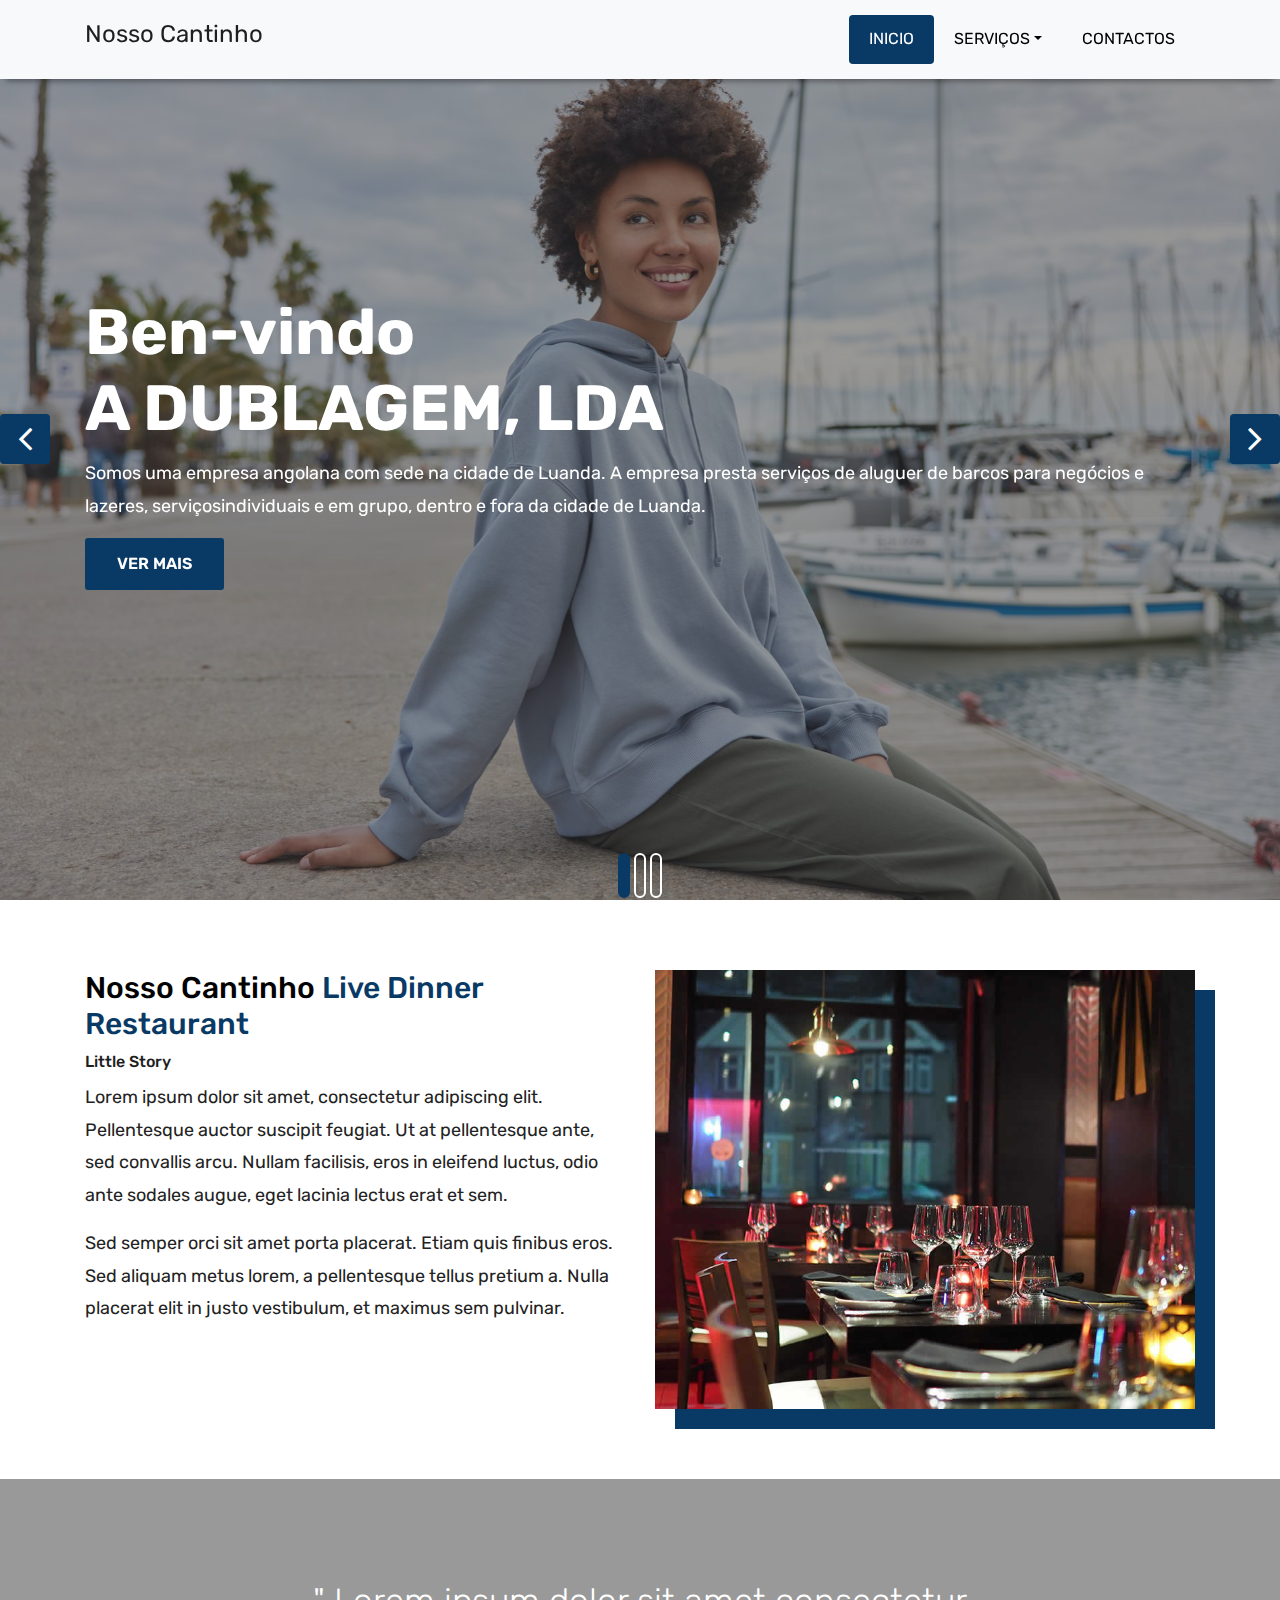
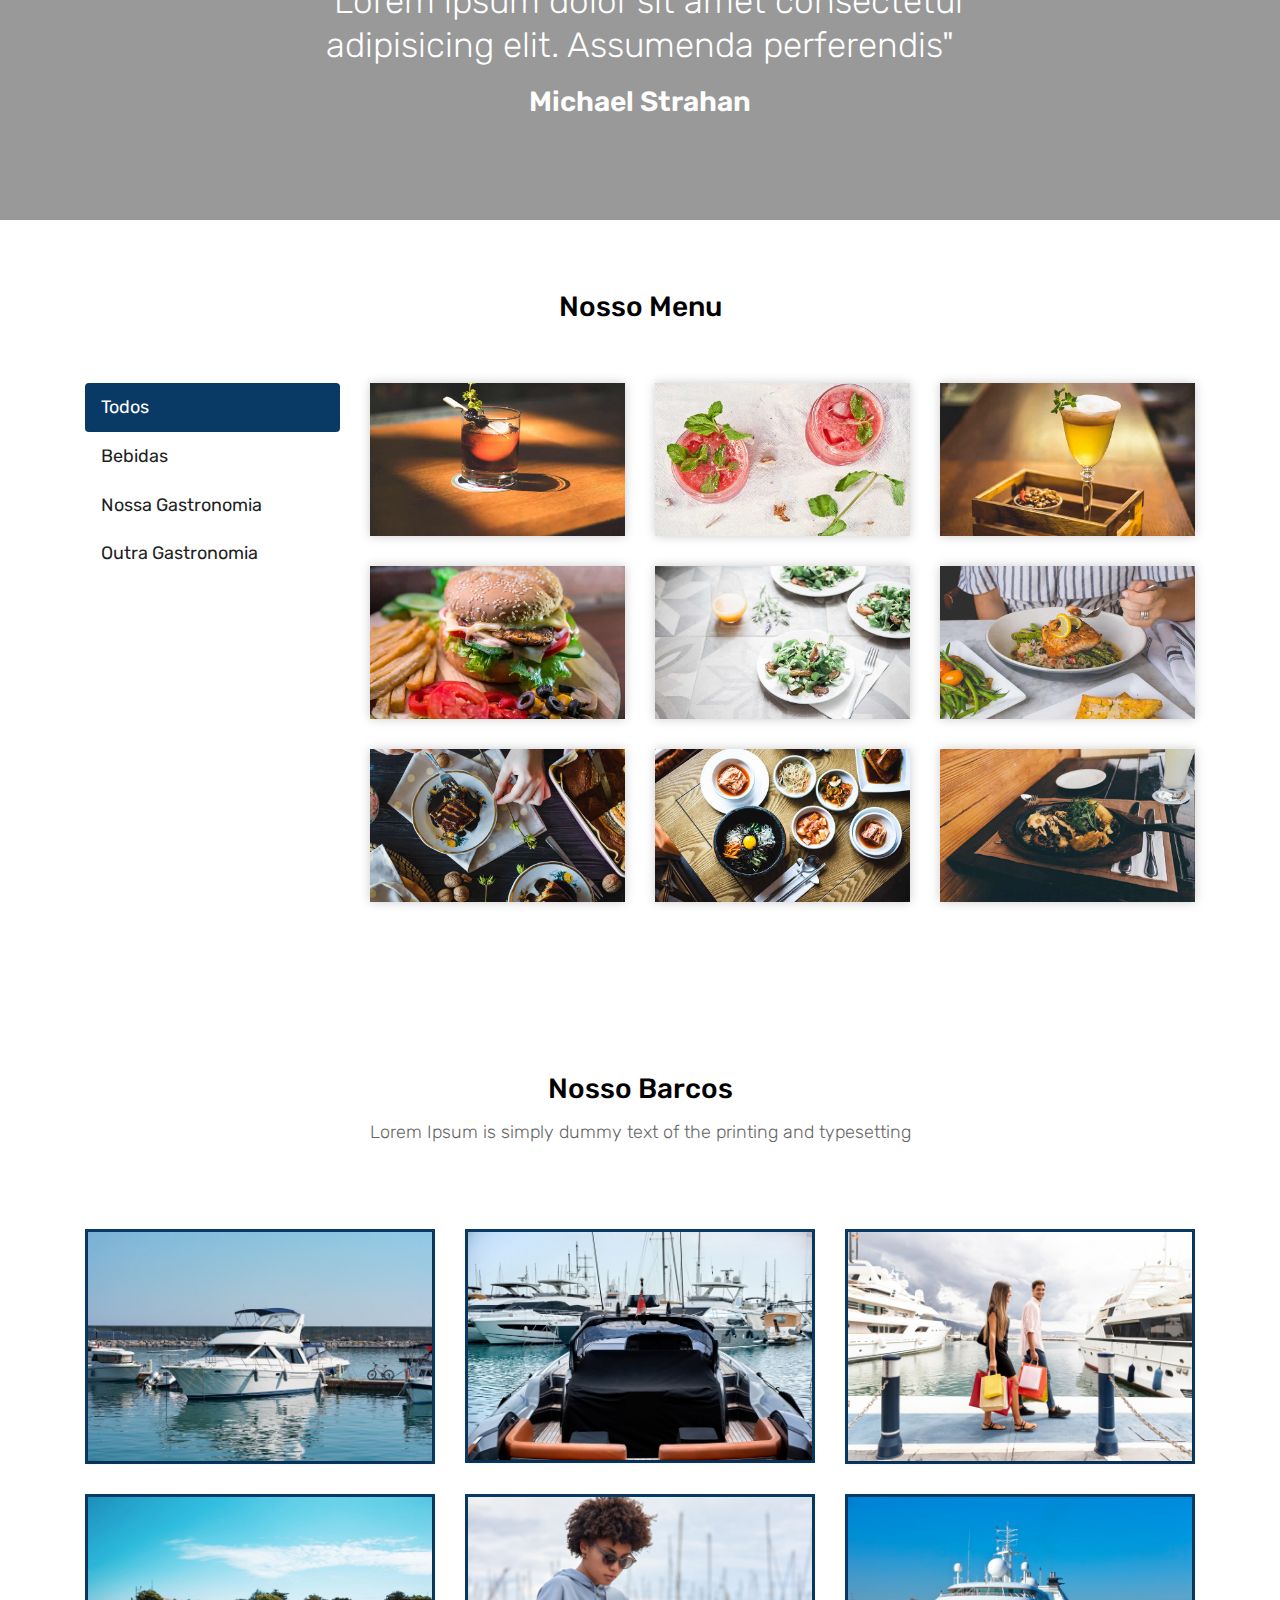
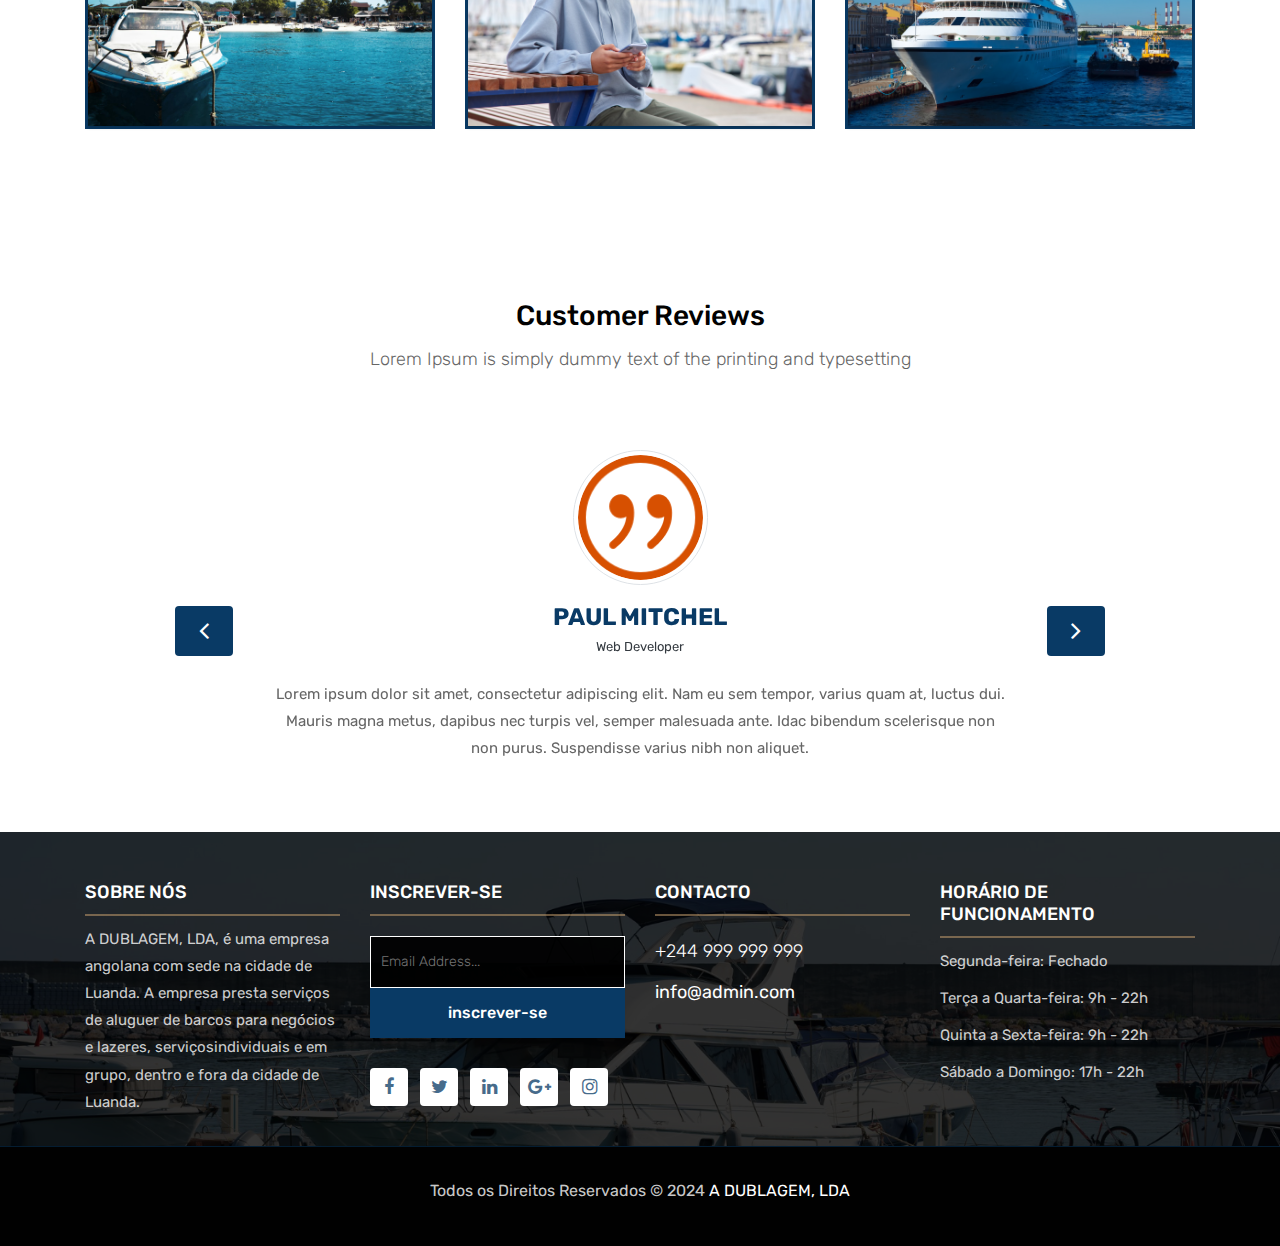
==== index.html @ 86f1f606 "commit-1" ====
<!DOCTYPE html>
<html lang="en"><!-- Basic -->
<head>
	<meta charset="utf-8">
    <meta http-equiv="X-UA-Compatible" content="IE=edge">   
   
    <!-- Mobile Metas -->
    <meta name="viewport" content="width=device-width, initial-scale=1">
 
     <!-- Site Metas -->
    <title>Nosso Cantinho</title>  
    <meta name="keywords" content="">
    <meta name="description" content="">
    <meta name="author" content="">

    <!-- Site Icons -->
    <link rel="shortcut icon" href="images/favicon.ico" type="image/x-icon">
    <link rel="apple-touch-icon" href="images/apple-touch-icon.png">

    <!-- Bootstrap CSS -->
    <link rel="stylesheet" href="css/bootstrap.min.css">    
	<!-- Site CSS -->
    <link rel="stylesheet" href="css/style.css">    
    <!-- Responsive CSS -->
    <link rel="stylesheet" href="css/responsive.css">
    <!-- Custom CSS -->
    <link rel="stylesheet" href="css/custom.css">

    <!--[if lt IE 9]>
      <script src="https://oss.maxcdn.com/libs/html5shiv/3.7.0/html5shiv.js"></script>
      <script src="https://oss.maxcdn.com/libs/respond.js/1.4.2/respond.min.js"></script>
    <![endif]-->

</head>

<body>
	<!-- Start header -->
	<header class="top-navbar">
		<nav class="navbar navbar-expand-lg navbar-light bg-light">
			<div class="container">
				<a class="navbar-brand" href="index.html">
					<h1>Nosso Cantinho</h1>
				</a>
				<button class="navbar-toggler" type="button" data-toggle="collapse" data-target="#navbars-rs-food" aria-controls="navbars-rs-food" aria-expanded="false" aria-label="Toggle navigation">
				  <span class="navbar-toggler-icon"></span>
				</button>
				<div class="collapse navbar-collapse" id="navbars-rs-food">
					<ul class="navbar-nav ml-auto">
						<li class="nav-item active"><a class="nav-link" href="index.html">Inicio</a></li>
						
						<li class="nav-item dropdown">
							<a class="nav-link dropdown-toggle" href="#" id="dropdown-a" data-toggle="dropdown">Serviços</a>
							<div class="dropdown-menu" aria-labelledby="dropdown-a">
								<a class="dropdown-item" href="menu.html">Restaurante</a>
								<a class="dropdown-item" href="gallery.html">Aluguel de Barcos</a>
							</div>
						</li>
						<li class="nav-item"><a class="nav-link" href="contact.html">Contactos</a></li>
						
						
				
					</ul>
				</div>
			</div>
		</nav>
	</header>
	<!-- End header -->
	
	<!-- Start slides -->
	<div id="slides" class="cover-slides">
		<ul class="slides-container">
			<li class="text-left">
				<img src="images/marinha.jpg" alt="">
				<div class="container">
					<div class="row">
						<div class="col-md-12">
							<h1 class="m-b-20"><strong>Ben-vindo <br> A DUBLAGEM, LDA</strong></h1>
							<p class="m-b-40">Somos uma empresa angolana com sede na cidade
								de Luanda. A empresa presta serviços de aluguer de barcos para
								negócios e lazeres, serviçosindividuais e em grupo, dentro e fora
								da cidade de Luanda.</p>
							<p><a class="btn btn-lg btn-circle btn-outline-new-white" href="#">ver mais</a></p>
						</div>
					</div>
				</div>
			</li>
			<li class="text-left">
				<img src="images/restaurante.jpg" alt="">
				<div class="container">
					<div class="row">
						<div class="col-md-12">
							<h1 class="m-b-20"><strong>Ben-Vindo <br> ao Nosso Cantinho</strong></h1>
							<p class="m-b-40">Lorem, ipsum dolor sit amet consectetur adipisicing elit. Dolore error velit cum voluptate temporibus fuga vel, voluptatibus in sunt, deleniti quidem omnis inventore esse id voluptates. Natus, dolorum qui! Assumenda?.</p>
							<p><a class="btn btn-lg btn-circle btn-outline-new-white" href="#">Reservation</a></p>
						</div>
					</div>
				</div>
			</li>
			<li class="text-left">
				<img src="images/amingos.jpg" alt="">
				<div class="container">
					<div class="row">
						<div class="col-md-12">
							<h1 class="m-b-20"><strong>Welcome To <br> Yamifood Restaurant</strong></h1>
							<p class="m-b-40">See how your users experience your website in realtime or view  <br> 
							trends to see any changes in performance over time.</p>
							<p><a class="btn btn-lg btn-circle btn-outline-new-white" href="#">Reservation</a></p>
						</div>
					</div>
				</div>
			</li>
		</ul>
		<div class="slides-navigation">
			<a href="#" class="next"><i class="fa fa-angle-right" aria-hidden="true"></i></a>
			<a href="#" class="prev"><i class="fa fa-angle-left" aria-hidden="true"></i></a>
		</div>
	</div>
	<!-- End slides -->
	
	<!-- Start About -->
	<div class="about-section-box">
		<div class="container">
			<div class="row">
				<div class="col-lg-6 col-md-6 col-sm-12 text-center">
					<div class="inner-column">
						<h1>Nosso Cantinho <span>Live Dinner Restaurant</span></h1>
						<h4>Little Story</h4>
						<p>Lorem ipsum dolor sit amet, consectetur adipiscing elit. Pellentesque auctor suscipit feugiat. Ut at pellentesque ante, sed convallis arcu. Nullam facilisis, eros in eleifend luctus, odio ante sodales augue, eget lacinia lectus erat et sem. </p>
						<p>Sed semper orci sit amet porta placerat. Etiam quis finibus eros. Sed aliquam metus lorem, a pellentesque tellus pretium a. Nulla placerat elit in justo vestibulum, et maximus sem pulvinar.</p>
				
					</div>
				</div>
				<div class="col-lg-6 col-md-6 col-sm-12">
					<img src="images/about-img.jpg" alt="" class="img-fluid">
				</div>
			</div>
		</div>
	</div>
	<!-- End About -->
	
	<!-- Start QT -->
	<div class="qt-box qt-background">
		<div class="container">
			<div class="row">
				<div class="col-md-8 ml-auto mr-auto text-center">
					<p class="lead ">
						" Lorem ipsum dolor sit amet consectetur adipisicing elit. Assumenda perferendis"
					</p>
					<span class="lead">Michael Strahan</span>
				</div>
			</div>
		</div>
	</div>
	<!-- End QT -->
	
	<!-- Start Menu -->
	<div class="menu-box">
		<div class="container">
			<div class="row">
				<div class="col-lg-12">
					<div class="heading-title text-center">
						<h2>Nosso Menu</h2>
						<p></p>
					</div>
				</div>
			</div>
			
			<div class="row inner-menu-box">
				<div class="col-3">
					<div class="nav flex-column nav-pills" id="v-pills-tab" role="tablist" aria-orientation="vertical">
						<a class="nav-link active" id="v-pills-home-tab" data-toggle="pill" href="#v-pills-home" role="tab" aria-controls="v-pills-home" aria-selected="true">Todos</a>
						<a class="nav-link" id="v-pills-profile-tab" data-toggle="pill" href="#v-pills-profile" role="tab" aria-controls="v-pills-profile" aria-selected="false">Bebidas</a>
						<a class="nav-link" id="v-pills-messages-tab" data-toggle="pill" href="#v-pills-messages" role="tab" aria-controls="v-pills-messages" aria-selected="false">Nossa Gastronomia</a>
						<a class="nav-link" id="v-pills-settings-tab" data-toggle="pill" href="#v-pills-settings" role="tab" aria-controls="v-pills-settings" aria-selected="false">Outra Gastronomia</a>
					</div>
				</div>
				
				<div class="col-9">
					<div class="tab-content" id="v-pills-tabContent">
						<div class="tab-pane fade show active" id="v-pills-home" role="tabpanel" aria-labelledby="v-pills-home-tab">
							<div class="row">
								<div class="col-lg-4 col-md-6 special-grid drinks">
									<div class="gallery-single fix">
										<img src="images/img-01.jpg" class="img-fluid" alt="Image">
										<div class="why-text">
											<h4>Bebidas</h4>
											<p>Lorem ipsum dolor sit amet consectetur.</p>
											<h5>1000 KZ</h5>
										</div>
									</div>
								</div>
								
								<div class="col-lg-4 col-md-6 special-grid drinks">
									<div class="gallery-single fix">
										<img src="images/img-02.jpg" class="img-fluid" alt="Image">
										<div class="why-text">
											<h4>Bebidas</h4>
											<p>Sed id magna vitae eros sagittis euismod.</p>
											<h5>1000 Kz</h5>
										</div>
									</div>
								</div>
								
								<div class="col-lg-4 col-md-6 special-grid drinks">
									<div class="gallery-single fix">
										<img src="images/img-03.jpg" class="img-fluid" alt="Image">
										<div class="why-text">
											<h4>Bebidas</h4>
											<p>Sed id magna vitae eros sagittis euismod.</p>
											<h5>1000 Kz</h5>
										</div>
									</div>
								</div>
								
								<div class="col-lg-4 col-md-6 special-grid lunch">
									<div class="gallery-single fix">
										<img src="images/img-04.jpg" class="img-fluid" alt="Image">
										<div class="why-text">
											<h4>Comidas</h4>
											<p>Sed id magna vitae eros sagittis euismod.</p>
											<h5> 3000 Kz</h5>
										</div>
									</div>
								</div>
								
								<div class="col-lg-4 col-md-6 special-grid lunch">
									<div class="gallery-single fix">
										<img src="images/img-05.jpg" class="img-fluid" alt="Image">
										<div class="why-text">
											<h4>Comidas</h4>
											<p>Sed id magna vitae eros sagittis euismod.</p>
											<h5>4000 Kz</h5>
										</div>
									</div>
								</div>
								
								<div class="col-lg-4 col-md-6 special-grid lunch">
									<div class="gallery-single fix">
										<img src="images/img-06.jpg" class="img-fluid" alt="Image">
										<div class="why-text">
											<h4>Comidas</h4>
											<p>Sed id magna vitae eros sagittis euismod.</p>
											<h5>4500 Kz</h5>
										</div>
									</div>
								</div>
								
								<div class="col-lg-4 col-md-6 special-grid dinner">
									<div class="gallery-single fix">
										<img src="images/img-07.jpg" class="img-fluid" alt="Image">
										<div class="why-text">
											<h4>Special Dinner 1</h4>
											<p>Sed id magna vitae eros sagittis euismod.</p>
											<h5> $25.79</h5>
										</div>
									</div>
								</div>
								
								<div class="col-lg-4 col-md-6 special-grid dinner">
									<div class="gallery-single fix">
										<img src="images/img-08.jpg" class="img-fluid" alt="Image">
										<div class="why-text">
											<h4>Comida Especial</h4>
											<p>Sed id magna vitae eros sagittis euismod.</p>
											<h5>4000kz</h5>
										</div>
									</div>
								</div>
								
								<div class="col-lg-4 col-md-6 special-grid dinner">
									<div class="gallery-single fix">
										<img src="images/img-09.jpg" class="img-fluid" alt="Image">
										<div class="why-text">
											<h4>Comida Especial</h4>
											<p>Sed id magna vitae eros sagittis euismod.</p>
											<h5>4000kz</h5>
										</div>
									</div>
								</div>
							</div>
							
						</div>
						<div class="tab-pane fade" id="v-pills-profile" role="tabpanel" aria-labelledby="v-pills-profile-tab">
							<div class="row">
								<div class="col-lg-4 col-md-6 special-grid drinks">
									<div class="gallery-single fix">
										<img src="images/img-01.jpg" class="img-fluid" alt="Image">
										<div class="why-text">
											<h4>Comida Especial</h4>
											<p>Sed id magna vitae eros sagittis euismod.</p>
											<h5>4000kz</h5>
										</div>
									</div>
								</div>
								
								<div class="col-lg-4 col-md-6 special-grid drinks">
									<div class="gallery-single fix">
										<img src="images/img-02.jpg" class="img-fluid" alt="Image">
										<div class="why-text">
											<h4>Comida Especial</h4>
											<p>Sed id magna vitae eros sagittis euismod.</p>
											<h5>4000kz</h5>
										</div>
									</div>
								</div>
								
								<div class="col-lg-4 col-md-6 special-grid drinks">
									<div class="gallery-single fix">
										<img src="images/img-03.jpg" class="img-fluid" alt="Image">
										<div class="why-text">
											<h4>Comida Especial</h4>
											<p>Sed id magna vitae eros sagittis euismod.</p>
											<h5>4000kz</h5>
										</div>
									</div>
								</div>
							</div>
							
						</div>
						<div class="tab-pane fade" id="v-pills-messages" role="tabpanel" aria-labelledby="v-pills-messages-tab">
							<div class="row">
								<div class="col-lg-4 col-md-6 special-grid lunch">
									<div class="gallery-single fix">
										<img src="images/img-04.jpg" class="img-fluid" alt="Image">
										<div class="why-text">
											<h4>Special Lunch 1</h4>
											<p>Sed id magna vitae eros sagittis euismod.</p>
											<h5> $15.79</h5>
										</div>
									</div>
								</div>
								
								<div class="col-lg-4 col-md-6 special-grid lunch">
									<div class="gallery-single fix">
										<img src="images/img-05.jpg" class="img-fluid" alt="Image">
										<div class="why-text">
											<h4>Special Lunch 2</h4>
											<p>Sed id magna vitae eros sagittis euismod.</p>
											<h5> $18.79</h5>
										</div>
									</div>
								</div>
								
								<div class="col-lg-4 col-md-6 special-grid lunch">
									<div class="gallery-single fix">
										<img src="images/img-06.jpg" class="img-fluid" alt="Image">
										<div class="why-text">
											<h4>Special Lunch 3</h4>
											<p>Sed id magna vitae eros sagittis euismod.</p>
											<h5> $20.79</h5>
										</div>
									</div>
								</div>
							</div>
						</div>
						<div class="tab-pane fade" id="v-pills-settings" role="tabpanel" aria-labelledby="v-pills-settings-tab">
							<div class="row">
								<div class="col-lg-4 col-md-6 special-grid dinner">
									<div class="gallery-single fix">
										<img src="images/img-07.jpg" class="img-fluid" alt="Image">
										<div class="why-text">
											<h4>Special Dinner 1</h4>
											<p>Sed id magna vitae eros sagittis euismod.</p>
											<h5> $25.79</h5>
										</div>
									</div>
								</div>
								
								<div class="col-lg-4 col-md-6 special-grid dinner">
									<div class="gallery-single fix">
										<img src="images/img-08.jpg" class="img-fluid" alt="Image">
										<div class="why-text">
											<h4>Special Dinner 2</h4>
											<p>Sed id magna vitae eros sagittis euismod.</p>
											<h5> $22.79</h5>
										</div>
									</div>
								</div>
								
								<div class="col-lg-4 col-md-6 special-grid dinner">
									<div class="gallery-single fix">
										<img src="images/img-09.jpg" class="img-fluid" alt="Image">
										<div class="why-text">
											<h4>Special Dinner 3</h4>
											<p>Sed id magna vitae eros sagittis euismod.</p>
											<h5> $24.79</h5>
										</div>
									</div>
								</div>
							</div>
						</div>
					</div>
				</div>
			</div>
			
		</div>
	</div>
	<!-- End Menu -->
	
	<!-- Start Gallery -->
	<div class="gallery-box">
		<div class="container">
			<div class="row">
				<div class="col-lg-12">
					<div class="heading-title text-center">
						<h2>Nosso Barcos</h2>
						<p>Lorem Ipsum is simply dummy text of the printing and typesetting</p>
					</div>
				</div>
			</div>
			<div class="tz-gallery">
				<div class="row">
					<div class="col-sm-12 col-md-4 col-lg-4">
						<a class="lightbox" href="images/img_barco_1.jpg">
							<img class="img-fluid" src="images/img_barco_1.jpg" alt="Gallery Images">
						</a>
					</div>
					<div class="col-sm-6 col-md-4 col-lg-4">
						<a class="lightbox" href="images/img_barcos.jpg">
							<img class="img-fluid" src="images/img_barcos.jpg" alt="Gallery Images">
						</a>
					</div>
					<div class="col-sm-6 col-md-4 col-lg-4">
						<a class="lightbox" href="images/img_barco_4.jpg">
							<img class="img-fluid" src="images/img_barco_4.jpg" alt="Gallery Images">
						</a>
					</div>
					<div class="col-sm-12 col-md-4 col-lg-4">
						<a class="lightbox" href="images/img_barco_3.jpg">
							<img class="img-fluid" src="images/img_barco_3.jpg" alt="Gallery Images">
						</a>
					</div>
					<div class="col-sm-6 col-md-4 col-lg-4">
						<a class="lightbox" href="images/img_barco_5.jpg">
							<img class="img-fluid" src="images/img_barco_5.jpg" alt="Gallery Images">
						</a>
					</div> 
					<div class="col-sm-6 col-md-4 col-lg-4">
						<a class="lightbox" href="images/img_barco_6.jpg">
							<img class="img-fluid" src="images/img_barco_6.jpg" alt="Gallery Images">
						</a>
					</div>
				</div>
			</div>
		</div>
	</div>
	<!-- End Gallery -->
	
	<!-- Start Customer Reviews -->
	<div class="customer-reviews-box">
		<div class="container">
			<div class="row">
				<div class="col-lg-12">
					<div class="heading-title text-center">
						<h2>Customer Reviews</h2>
						<p>Lorem Ipsum is simply dummy text of the printing and typesetting</p>
					</div>
				</div>
			</div>
			<div class="row">
				<div class="col-md-8 mr-auto ml-auto text-center">
					<div id="reviews" class="carousel slide" data-ride="carousel">
						<div class="carousel-inner mt-4">
							<div class="carousel-item text-center active">
								<div class="img-box p-1 border rounded-circle m-auto">
									<img class="d-block w-100 rounded-circle" src="images/quotations-button.png" alt="">
								</div>
								<h5 class="mt-4 mb-0"><strong class="text-warning text-uppercase">Paul Mitchel</strong></h5>
								<h6 class="text-dark m-0">Web Developer</h6>
								<p class="m-0 pt-3">Lorem ipsum dolor sit amet, consectetur adipiscing elit. Nam eu sem tempor, varius quam at, luctus dui. Mauris magna metus, dapibus nec turpis vel, semper malesuada ante. Idac bibendum scelerisque non non purus. Suspendisse varius nibh non aliquet.</p>
							</div>
							<div class="carousel-item text-center">
								<div class="img-box p-1 border rounded-circle m-auto">
									<img class="d-block w-100 rounded-circle" src="images/quotations-button.png" alt="">
								</div>
								<h5 class="mt-4 mb-0"><strong class="text-warning text-uppercase">Steve Fonsi</strong></h5>
								<h6 class="text-dark m-0">Web Designer</h6>
								<p class="m-0 pt-3">Lorem ipsum dolor sit amet, consectetur adipiscing elit. Nam eu sem tempor, varius quam at, luctus dui. Mauris magna metus, dapibus nec turpis vel, semper malesuada ante. Idac bibendum scelerisque non non purus. Suspendisse varius nibh non aliquet.</p>
							</div>
							<div class="carousel-item text-center">
								<div class="img-box p-1 border rounded-circle m-auto">
									<img class="d-block w-100 rounded-circle" src="images/quotations-button.png" alt="">
								</div>
								<h5 class="mt-4 mb-0"><strong class="text-warning text-uppercase">Daniel vebar</strong></h5>
								<h6 class="text-dark m-0">Seo Analyst</h6>
								<p class="m-0 pt-3">Lorem ipsum dolor sit amet, consectetur adipiscing elit. Nam eu sem tempor, varius quam at, luctus dui. Mauris magna metus, dapibus nec turpis vel, semper malesuada ante. Idac bibendum scelerisque non non purus. Suspendisse varius nibh non aliquet.</p>
							</div>
						</div>
						<a class="carousel-control-prev" href="#reviews" role="button" data-slide="prev">
							<i class="fa fa-angle-left" aria-hidden="true"></i>
							<span class="sr-only">Previous</span>
						</a>
						<a class="carousel-control-next" href="#reviews" role="button" data-slide="next">
							<i class="fa fa-angle-right" aria-hidden="true"></i>
							<span class="sr-only">Next</span>
						</a>
                    </div>
				</div>
			</div>
		</div>
	</div>
	<!-- End Customer Reviews -->
	
	<!-- Start Contact info -->
	
	<!-- End Contact info -->
	
	<!-- Start Footer -->
	<footer class="footer-area bg-f">
		<div class="container">
		  <div class="row">
			<div class="col-lg-3 col-md-6">
			  <h3>Sobre Nós</h3>
			  <p>
				A DUBLAGEM, LDA, é uma empresa angolana com sede na cidade de
				Luanda. A empresa presta serviços de aluguer de barcos para
				negócios e lazeres, serviçosindividuais e em grupo, dentro e fora
				da cidade de Luanda.
			  </p>
			</div>
			<div class="col-lg-3 col-md-6">
			  <h3>inscrever-se</h3>
			  <div class="subscribe_form">
				<form class="subscribe_form">
				  <input
					name="EMAIL"
					id="subs-email"
					class="form_input"
					placeholder="Email Address..."
					type="email"
				  />
				  <button type="submit" class="submit">inscrever-se</button>
				  <div class="clearfix"></div>
				</form>
			  </div>
			  <ul class="list-inline f-social">
				<li class="list-inline-item">
				  <a href="#"
					><i class="fa fa-facebook" aria-hidden="true"></i
				  ></a>
				</li>
				<li class="list-inline-item">
				  <a href="#"><i class="fa fa-twitter" aria-hidden="true"></i></a>
				</li>
				<li class="list-inline-item">
				  <a href="#"
					><i class="fa fa-linkedin" aria-hidden="true"></i
				  ></a>
				</li>
				<li class="list-inline-item">
				  <a href="#"
					><i class="fa fa-google-plus" aria-hidden="true"></i
				  ></a>
				</li>
				<li class="list-inline-item">
				  <a href="#"
					><i class="fa fa-instagram" aria-hidden="true"></i
				  ></a>
				</li>
			  </ul>
			</div>
			<div class="col-lg-3 col-md-6">
			  <h3>cONTACTO</h3>
			  <p class="lead"></p>
			  <p class="lead"><a href="#">+244 999 999 999</a></p>
			  <p><a href="#"> info@admin.com</a></p>
			</div>
			<div class="col-lg-3 col-md-6">
			  <h3>Horário de funcionamento</h3>
			  <p><span class="text-color">Segunda-feira:</span> Fechado</p>
			  <p>
				<span class="text-color">Terça a Quarta-feira:</span> 9h - 22h
			  </p>
			  <p>
				<span class="text-color">Quinta a Sexta-feira:</span> 9h - 22h
			  </p>
			  <p><span class="text-color">Sábado a Domingo:</span> 17h - 22h</p>
			</div>
		  </div>
		</div>
  
		<div class="copyright">
		  <div class="container">
			<div class="row">
			  <div class="col-lg-12">
				<p class="company-name">
				  Todos os Direitos Reservados &copy; 2024
				  <a href="#">A DUBLAGEM, LDA</a>
				</p>
			  </div>
			</div>
		  </div>
		</div>
	  </footer>
	<!-- End Footer -->
	
	<a href="#" id="back-to-top" title="Back to top" style="display: none;"><i class="fa fa-paper-plane-o" aria-hidden="true"></i></a>

	<!-- ALL JS FILES -->
	<script src="js/jquery-3.2.1.min.js"></script>
	<script src="js/popper.min.js"></script>
	<script src="js/bootstrap.min.js"></script>
    <!-- ALL PLUGINS -->
	<script src="js/jquery.superslides.min.js"></script>
	<script src="js/images-loded.min.js"></script>
	<script src="js/isotope.min.js"></script>
	<script src="js/baguetteBox.min.js"></script>
	<script src="js/form-validator.min.js"></script>
    <script src="js/contact-form-script.js"></script>
    <script src="js/custom.js"></script>
</body>
</html>
---- css/style.css ----
/*------------------------------------------------------------------
    IMPORT FONTS
-------------------------------------------------------------------*/

@import url('https://fonts.googleapis.com/css?family=Rubik:300,400,500,700,900');

/*------------------------------------------------------------------
    IMPORT FILES
-------------------------------------------------------------------*/

@import url(animate.css);
@import url(font-awesome.min.css);
@import url(superslides.css);
@import url(baguetteBox.min.css);

/*------------------------------------------------------------------
    SKELETON
-------------------------------------------------------------------*/

body {
    color: #666666;
    font-size: 15px;
    font-family: 'Rubik', sans-serif;
    line-height: 1.80857;
}


a {
    color: #1f1f1f;
    text-decoration: none !important;
    outline: none !important;
    -webkit-transition: all .3s ease-in-out;
    -moz-transition: all .3s ease-in-out;
    -ms-transition: all .3s ease-in-out;
    -o-transition: all .3s ease-in-out;
    transition: all .3s ease-in-out;
}

h1,
h2,
h3,
h4,
h5,
h6 {
    letter-spacing: 0;
    font-weight: normal;
    position: relative;
    padding: 0 0 10px 0;
    font-weight: normal;
    line-height: 120% !important;
    color: #1f1f1f;
    margin: 0
}

h1 {
    font-size: 24px
}

h2 {
    font-size: 22px
}

h3 {
    font-size: 18px
}

h4 {
    font-size: 16px
}

h5 {
    font-size: 14px
}

h6 {
    font-size: 13px
}

h1 a,
h2 a,
h3 a,
h4 a,
h5 a,
h6 a {
    color: #212121;
    text-decoration: none!important;
    opacity: 1
}

h1 a:hover,
h2 a:hover,
h3 a:hover,
h4 a:hover,
h5 a:hover,
h6 a:hover {
    opacity: .8
}

a {
    color: #1f1f1f;
    text-decoration: none;
    outline: none;
}

a,
.btn {
    text-decoration: none !important;
    outline: none !important;
    -webkit-transition: all .3s ease-in-out;
    -moz-transition: all .3s ease-in-out;
    -ms-transition: all .3s ease-in-out;
    -o-transition: all .3s ease-in-out;
    transition: all .3s ease-in-out;
}

.btn-custom {
    margin-top: 20px;
    background-color: transparent !important;
    border: 2px solid #ddd;
    padding: 12px 40px;
    font-size: 16px;
}

.lead {
    font-size: 18px;
    line-height: 30px;
    color: #767676;
    margin: 0;
    padding: 0;
}

blockquote {
    margin: 20px 0 20px;
    padding: 30px;
}

ul, li, ol{
	list-style: none;
	margin: 0px;
	padding: 0px;
}
button:focus{
	outline: none;
}

.form-control::-moz-placeholder {
    color: #2a2a2a;
    opacity: 1;
}

/*------------------------------------------------------------------
    LOADER 
-------------------------------------------------------------------*/


/*------------------------------------------------------------------
    HEADER
-------------------------------------------------------------------*/
.top-navbar{
	position: relative;
	z-index: 10;
}

.top-navbar .navbar{
	padding: 15px 0px;
	position: fixed;
	width: 100%;
	transition: height .3s ease-out, background .3s ease-out, box-shadow .3s ease-out;
	-webkit-transform: translate3d(0, 0, 0);
	transform: translate3d(0, 0, 0);
	-webkit-box-shadow: 0 8px 6px -6px rgba(0, 0, 0, 0.4);
	box-shadow: 0 8px 6px -6px rgba(0, 0, 0, 0.4);
	z-index: 100;
}

.top-navbar .navbar-light .navbar-nav .nav-link{
	color: #010101;
	font-size: 16px;
	padding: 10px 20px;
	border-radius: 4px;
	text-transform: uppercase;
}

.top-navbar .navbar-light .navbar-nav .nav-item .nav-link:hover{
	
}
.top-navbar .navbar-light .navbar-nav .nav-item.active .nav-link{
	background: #093A65;
	color: #ffffff;
	border-radius: 4px;
}

.navbar-expand-lg .navbar-nav .dropdown-menu{
	border: none;
	border-radius: 0px;
	padding: 10px;
	box-shadow: 2px 5px 6px rgba(0,0,0,0.5);
}
.navbar-expand-lg .navbar-nav .dropdown-menu a{
	padding: 10px 10px;
	text-transform: uppercase;
}

.navbar-expand-lg .navbar-nav .dropdown-menu a.dropdown-item:hover{
	background: #093A65;
	color: #ffffff;
}
.navbar-light .navbar-toggler:hover{
	background: #093A65;
}

/*------------------------------------------------------------------
    Slider
-------------------------------------------------------------------*/

.cover-slides{
	height: 100vh;
}
.slides-navigation a {
	background: #093A65;
    position: absolute;
    height: 50px;
    width: 50px;
    top: 50%;
    font-size: 20px;
    display: block;
    color: #fff;
	border-radius: 4px;
	line-height: 63px;
	text-align: center;
    transition: all .3s ease-in-out;
}
.slides-navigation a i{
	font-size: 40px;
}
.slides-navigation a:hover {
	background: #010101;
}
.cover-slides .container{
	height: 100%;
	position: relative;
	z-index: 2;
}
.cover-slides .container > .row {
	-webkit-box-align: center;
	-ms-flex-align: center;
	align-items: center;
}
.cover-slides .container > .row {
    height: 100%;
}

.btn{
	text-transform: uppercase;
	padding: 19px 36px;
}
.btn{
	display: inline-block;
	font-weight: 600;
	text-align: center;
	white-space: nowrap;
	vertical-align: middle;
	-webkit-user-select: none;
	-moz-user-select: none;
	-ms-user-select: none;
	user-select: none;
	border: 2px solid transparent;
	padding: 12px 30px;
	font-size: 16px;
	line-height: 1.5;
	border-radius: .1875rem;
	transition: color .15s ease-in-out, background-color .15s ease-in-out, border-color .15s ease-in-out, box-shadow .15s ease-in-out;
}
.btn-outline-new-white {
    color: #fff;
    background-color: #093A65;
    background-image: none;
    border-color: #093A65;
}
.btn-outline-new-white:hover {
    color: #ffffff;
    background-color: #333333;
    border-color: #333333;
}

.overlay-background {
    background: #333;
    position: absolute;
    height: 100%;
    width: 100%;
    left: 0;
    top: 0;
	opacity: 0.5;
}

.cover-slides h1{
	font-family: 'Rubik', sans-serif;
	font-weight: 500;
	font-size: 64px;
	color: #fff;
}
.cover-slides p{
	font-size: 18px;
	color: #fff;
}
.slides-pagination a{
	border: 2px solid #ffffff;
}
.slides-pagination a.current{
	background: #093A65;
	border: 2px solid #093A65;
}

/*------------------------------------------------------------------
    About
-------------------------------------------------------------------*/

.about-section-box{
	padding: 70px 0px;
	
	background-size: cover;
}
.about-section-box .img-fluid{
	box-shadow: 20px 20px 0px #093A65;
}
.inner-column{
	text-align: left;
}
.inner-column h1{
	font-family: 'Rubik', sans-serif;
	font-size: 30px;
	color: #010101;
	font-weight: 500;
}
.inner-column h1 span{
	color: #093A65;
}
.inner-column h4{
	font-size: 16px;
	font-weight: 500;
}
.inner-column p{
	font-size: 18px;
	color: #222222;
}
.inner-column .btn-outline-new-white{
	color: #fff;
}
.inner-column .btn-outline-new-white:hover{
	color: #ffffff;
}

/*------------------------------------------------------------------
    QT
-------------------------------------------------------------------*/


.qt-background{
	background: url(../images/qt-bg.jpg) no-repeat;
	background-size: cover;
    background-color: rgba(0, 0, 0, 0.4);
     background-blend-mode:darken;
	padding: 100px 0;
	background-attachment: fixed;
	background-position: center center;
	position: relative;
}
.qt-background p {
    font-size: 35px;
    font-weight: 300;
    line-height: 44px;
    color: #fff;
	font-family: 'Rubik', sans-serif;
	margin-bottom: 20px;
}

.qt-background span {
    color: #fff;
    font-size: 28px;  
	font-weight: 600;	
}

/*------------------------------------------------------------------
    Menu
-------------------------------------------------------------------*/

.menu-box{
	padding: 70px 0px;
}

.heading-title{
	margin-bottom: 50px;
}
.heading-title h2{
	color: #010101;
	font-size: 28px;
	font-family: 'Rubik', sans-serif;
	font-weight: 500;
}
.heading-title p{
	font-size: 18px;
	font-weight: 200;
	margin: 0px;
}

.inner-menu-box{}
.inner-menu-box .nav-pills .nav-link.active{
	background: #093A65;
}
.inner-menu-box .nav-pills .nav-link{
	font-size: 18px;
}
.inner-menu-box .nav-pills .nav-link:hover{
	background: #093A65;
	color: #ffffff;
}

.gallery-single{
	margin-bottom: 30px;
}

.gallery-single {
    position: relative;
    overflow: hidden;
    -webkit-box-shadow: 0 0 10px #ccc;
    box-shadow: 0 0 10px #ccc;
}

.why-text {
    position: absolute;
    left: 0;
    bottom: -100%;
    right: 0;
    height: 100%;
    background: rgba(207, 166, 113, 0.9);
    padding: 12px 12px;
    -webkit-transition: all .3s ease;
    transition: all .3s ease;
}
.why-text h4{
	color: #ffffff;
	font-size: 16px;
	font-weight: 500;
	font-family: 'Rubik', sans-serif;
}
.why-text p{
	color: #ffffff;
	font-size: 13px;
	border-bottom: 1px dashed #010101;
	margin: 0px;
	padding-bottom: 15px;
	margin-top: 0px;
	margin-bottom: 15px;
}
.why-text h5{
	font-size: 18px;
	font-weight: 600;
	color: #ffffff;
}

.gallery-single:hover .why-text{
	bottom: 0px;
}


/*------------------------------------------------------------------
    Gallery
-------------------------------------------------------------------*/

.gallery-box{
	padding: 70px 0px;
}
.tz-gallery{
	margin-top: 30px;
}
.tz-gallery .lightbox img {
    width: 100%;
    transition: 0.2s ease-in-out;
    box-shadow: 0 2px 3px rgba(0,0,0,0.2);
}
.tz-gallery .lightbox img:hover {
    transform: scale(1.05);
    box-shadow: 0 8px 15px rgba(0,0,0,0.3);
}
.tz-gallery .lightbox{
	border: 3px solid #093A65;
	display: inline-block;
	margin-bottom: 30px;
}


/*------------------------------------------------------------------
    Customer Reviews
-------------------------------------------------------------------*/

.customer-reviews-box{
	padding: 70px 0px;
}

.carousel-inner .carousel-item .img-box{
	width: 135px;
	height: 135px;
}
.carousel-control-prev{
	left: -100px;
}
.carousel-control-next{
	right: -100px;
}
.carousel-indicators{
	top: 320px;
}

.text-warning{
	color: #093A65 !important;
	font-size: 24px;
}

@media (min-width: 320px) and (max-width: 640px) {
	.carousel-inner .carousel-item p{
		font-size: 14px;
	}
	.carousel-control-prev{
		left: -5px;
	}
	.carousel-control-next{
		right: -5px;
	}
 	.carousel-indicators{
		top: 400px;
	}
}

#reviews .carousel-control-prev{
	background: #093A65;
	color: #ffffff;
	display: block;
	position: absolute;
	width: 8%;
	height: 50px;
	top: 50%;
	border-radius: 4px;
	font-size: 28px;
	opacity: 1;
}
#reviews .carousel-control-prev:hover{
	background: #010101;
	color: #ffffff;
}

#reviews .carousel-control-next{
	background: #093A65;
	color: #ffffff;
	display: block;
	position: absolute;
	width: 8%;
	height: 50px;
	top: 50%;
	border-radius: 4px;
	font-size: 28px;
	opacity: 1;
}
#reviews .carousel-control-next:hover{
	background: #010101;
	color: #ffffff;
}


/*------------------------------------------------------------------
    Contact info
-------------------------------------------------------------------*/

.contact-imfo-box{
	background: #093A65;
	padding: 30px 0;
	border-radius: 100px;
}

.overflow-hidden {
    overflow: hidden;
}

.contact-imfo-box i{
	display: block;
	float: left;
	width: 60px;
	height: 60px;
	line-height: 60px;
	text-align: center;
	background: #fff;
	color: #093A65;
	font-size: 30px;
	-webkit-border-radius: 4px;
	-moz-border-radius: 4px;
	-ms-border-radius: 4px;
	border-radius: 4px;
	margin-right: 20px;
}
.contact-imfo-box h4 {
    margin: 0px;
    margin-top: 5px;
	color: #ffffff;
	font-size: 20px;
	padding: 0px;
	font-weight: 500;
	line-height: 24px;
}
.contact-imfo-box p {
    margin: 0px;
	color: #ffffff;
	font-weight: 300;
}

/*------------------------------------------------------------------
    Footer
-------------------------------------------------------------------*/

.footer-area{
	padding-top: 50px;
	padding-bottom: 0px;
}
.bg-f{
	background-image: url("../images/img_barco_1.jpg");
	background-attachment: scroll;
	background-clip: initial;
	background-color: rgba(0, 0, 0, 0);
	background-origin: initial;
	background-position: center center;
	background-repeat: no-repeat;
	background-size: cover;
	position: relative;
}


.img_footer_menu{
    background-image: url("../images/amingos.jpg");
	background-attachment: scroll;
	background-clip: initial;
	background-color: rgba(0, 0, 0, 0);
	background-origin: initial;
	background-position: center center;
	background-repeat: no-repeat;
	background-size: cover;
	position: relative;
}

.img_footer_menu::before{
    background: #010101;
    content: "";
    height: 100%;
    left: 0;
    position: absolute;
    top: 0;
    width: 100%;
    z-index: 1;
	opacity: 0.8;
}

.bg-f::before {
    background: #010101;
    content: "";
    height: 100%;
    left: 0;
    position: absolute;
    top: 0;
    width: 100%;
    z-index: 1;
	opacity: 0.8;
}

.footer-area .container{
	position: relative;
	z-index: 1;
}
.footer-area h3{
	color: #ffffff;
	text-transform: uppercase;
	font-size: 18px;
	font-weight: 500;
	border-bottom: 2px solid rgba(207, 166, 113, 0.5);
	margin-bottom: 10px;
}
.footer-area p{
	font-size: 15px;
	color: rgba(255, 255, 255, 0.8);
	margin: 0;
	padding-bottom: 10px;
}

.arrow-right{
	position: relative;
}
.arrow-right::before {
    content: "\f101";
	font-family: 'FontAwesome';	
	position: absolute;
	right: 0px;
	top: 0;
	color: #fff;
	font-size: 60px;
	line-height: 60px;
}


.footer-area p.lead{
	font-size: 19px;
	color: #ffffff;
	margin-bottom: 0px;
}
.footer-area p.lead a{
	color: #ffffff;
	margin-bottom: 15px;
}
.footer-area p.lead a:hover{
	color: #093A65;
}
.footer-area p a{
	font-size: 18px;
	color: #ffffff;
}
.footer-area p a:hover{
	color: #093A65;
}

.subscribe_form {
    display: block;
    text-align: center;
    padding: 5px 0;
}

.subscribe_form .form_input {
    display: block;
    background-color: rgba(0,0,0,0.9);
	border: 1px solid #ffffff;
    color: #fff;
    font-size: 14px;
    line-height: 50px;
    padding: 0 10px;
    float: left;
	font-weight: 300;
    width: 100%;
    transition: all 0.5s ease-in-out;
}

.subscribe_form .submit {
    background-color: #093A65;
    color: #fff;
    font-size: 16px;
    font-weight: 500;
    line-height: 50px;
    display: inline-block;
    padding: 0 10px;
    float: left;
    width: 100%;
	border: none;
	cursor: pointer;
    transition: all 0.5s ease-in-out;
}
.subscribe_form .submit:hover{
	background: #010101;
}

.f-social {
    padding-bottom: 10px;
    margin: 0px;
    margin-top: 20px;
}
.f-social li a {
    font-size: 18px;
    color: #093a65c3;
	width: 38px;
	height: 38px;
	display: block;
	text-align: center;
	line-height: 38px;
	background: #ffffff;
	border-radius: 4px;
}

.copyright{
	margin-top: 20px;
	position: relative;
	display: block;
	background-color: #010101;
	border-top: 1px solid #093a657e;
	padding: 30px 0;
	z-index: 1;
}

.copyright .company-name{
	font-size: 16px;
	text-align: center;
}
.copyright .company-name a{
	font-size: 16px;
}

/*------------------------------------------------------------------
    All Pages
-------------------------------------------------------------------*/

.page-breadcrumb {
    padding: 250px 0 150px;
    background: url(../images/img_barcos.jpg) no-repeat;
    background-attachment: fixed;
    background-size: cover;
    background-position: 0 0;
    position: relative;
}

.bg_menu{
    padding: 250px 0 150px;
    background: url(../images/restaurante.jpg) no-repeat;
    background-attachment: fixed;
    background-size: cover;
    background-position: 0 0;
    position: relative;
}
.all-page-title .container{
	position: relative;
	z-index: 2;
}
.all-page-title::before{
	background: #010101;
	content: "";
	height: 100%;
	left: 0;
	position: absolute;
	top: 0;
	width: 100%;
	z-index: 1;
	opacity: 0.8;	
}
.all-page-title h1{
	font-size: 38px;
	color: #ffffff;
	font-family: 'Rubik', sans-serif;
	padding: 0px;
	font-weight: 500;
}

.inner-pt{
	margin-top: 30px;
}
.inner-pt p{
	font-size: 18px;
}

.stuff-box{
	padding: 70px 0px;
}


.our-team{
    text-align: center;
    transition: all 0.5s ease 0s;
	margin-bottom: 30px;
}
.our-team:hover{
    box-shadow: 0 15px 10px -10px rgba(0, 0, 0, 0.5), 0 1px 4px rgba(0, 0, 0, 0.3), 0 0 40px rgba(0, 0, 0, 0.1) inset;
}
.our-team .pic{
    overflow: hidden;
    position: relative;
}
.our-team .pic:before,
.our-team .pic:after{
    content: "";
    width: 200%;
    height: 80%;
    background: rgba(38,37,37,0.8);
    position: absolute;
    top: -100%;
    left: -4%;
    transform: rotate(45deg);
    transition: all 0.5s ease 0s;
}
.our-team .pic:after{
    background: rgba(214,81,6,0.8);
    top: auto;
    left: auto;
    bottom: -100%;
    right: -4%;
}
.our-team:hover .pic:before{ top: 0; }
.our-team:hover .pic:after{ bottom: 0; }
.our-team .pic img{
    width: 100%;
    height: auto;
}
.our-team .social{
    width: 100%;
    padding: 0;
    margin: 0;
    list-style: none;
    position: absolute;
    bottom: 45%;
    left: 0;
    opacity: 0;
    z-index: 2;
    transition: all 0.5s ease 0.3s;
}
.our-team:hover .social{ opacity: 1; }
.our-team .social li{ display: inline-block; }
.our-team .social li a{
    display: block;
    width: 40px;
    height: 40px;
    line-height: 40px;
    font-size: 20px;
    color: #fff;
    margin-right: 10px;
    position: relative;
    transition: all 0.3s ease 0s;
}
.our-team .social li a:after{
    content: "";
    width: 100%;
    height: 100%;
    background: #d65106;
    border-radius: 0 20px 20px 20px;
    position: absolute;
    top: 0;
    left: 0;
    z-index: -1;
    transition: all 0.3s ease 0s;
}
.our-team .social li a:hover:after{ transform: rotate(180deg); }
.our-team .team-content{ padding: 20px; }
.our-team .title{
    font-size: 22px;
    font-weight: 700;
    letter-spacing: 2px;
    color: #093A65;
    text-transform: uppercase;
    margin-bottom: 7px;
}
.our-team .post{
    display: block;
    font-size: 17px;
    font-weight: 600;
    color: #333333;
    text-transform: capitalize;
}
@media only screen and (max-width: 990px){
    .our-team{ margin-bottom: 30px; }
}


.reservation-box{
	padding: 70px 0px;
}

.reservation-box h3{
	padding: 0px 15px;
	margin-bottom: 20px;
	font-weight: 600;
}

.help-block ul li{
	color: #093A65;
}

.form-control[readonly]{
	background-color: #ffffff;
}

.form-control{
	border-radius: 0px;
	min-height: 50px;
}
.form-control:focus{
	border: 1px solid #093A65;
	box-shadow: none;
}

.form-group .picker__input.picker__input--active{
	border-color: #093A65;
}

.submit-button{
	margin-top: 20px;
}
.btn.btn-common{
	color: #093A65;
	background-color: transparent;
	background-image: none;
	border-color: #093A65;
}
.btn.btn-common:hover{
	color: #ffffff;
	background-color: #333333;
	border-color: #333333;
}
.blog-box{
	padding: 70px 0px;
}
.blog-box-inner{
	position: relative;
	margin-bottom: 30px;
}

.blog-box-inner .blog-img-box{
	position: relative;
	display: block;
}

.blog-box-inner .blog-detail{
	position: absolute;
	top: 0;
	background: #fff;
	padding: 30px 25px;
	border: 1px solid #ddd;
	transition-duration: .5s;
	height: 100%;
}

.blog-detail h4 {
    font-size: 18px;
    font-weight: 500;
    color: #222222;
}

.blog-detail ul li {
    display: inline-block;
    padding: 0px 5px;
}
.blog-detail ul li span{
	color: #093A65;
	cursor: pointer;
}
.blog-detail ul li span:hover{
	color: #010101;
}

.blog-detail ul li:first-child {
    padding-left: 0px;
}

.blog-detail p {
    padding: 10px 0px 0 0;
	margin: 0px;
	font-size: 13px;
}

.blog-detail a{
	color: #ffffff;
	margin-top: 20px;
}

.blog-box-inner .blog-detail:hover{
	background: rgba(255, 255, 255, .9);
}

.blog-inner-box {
    position: relative;
    margin: 0px 10px;
    margin-bottom: 30px;
}
.side-blog-img {
    box-shadow: 15px 15px 0px 0px #093a6558;
    -webkit-transition: all 1s ease 0.01s;
    transition: all 1s ease 0.01s;
    position: relative;
}

.date-blog-up {
    position: absolute;
    right: 0px;
    top: 0px;
    background: #093A65;
    font-size: 18px;
    color: #ffffff;
    padding: 5px 15px 5px 5px;
}
.inner-blog-detail {
    background: #ffffff;
    position: relative;
    padding: 30px 20px;
}

.inner-blog-detail h3 {
    font-size: 20px;
    font-weight: 500;
    padding-bottom: 15px;
}
.inner-blog-detail ul li {
    display: inline-block;
    padding: 0px 5px;
    color: #222222;
}
.inner-blog-detail ul li span {
    color: #093A65;
}
.inner-blog-detail p {
    padding: 10px 0px;
}
.details-page blockquote {
    border-left: 5px solid #093A65;
}
.details-page blockquote {
    padding: 20px;
}
blockquote {
    margin: 20px 0 20px;
    padding: 30px;
}
.blog-inner-details-line {
    margin: 20px 0px;
    clear: both;
    float: left;
    width: 100%;
}
.line-left-social h5 {
    font-size: 18px;
    font-weight: 600;
    padding-bottom: 15px;
}
.line-left-social ul li {
    display: inline-block;
    margin-bottom: 5px;
}
.line-right-social ul li {
    display: inline-block;
}
.line-right-social ul li a {
    display: block;
    padding: 5px;
    background: #f5f5f5;
    border-radius: 6px;
    font-weight: 500;
    width: 35px;
    height: 35px;
    text-align: center;
    line-height: 25px;
    font-size: 15px;
}
.line-left-social ul li a {
    display: block;
    padding: 5px 10px;
    background: #f5f5f5;
    border-radius: 6px;
    font-weight: 400;
    font-size: 12px;
}
.line-left-social ul li a:hover {
    background: #093A65;
    color: #ffffff;
}
.line-right-social ul li a:hover {
    background: #093A65;
    color: #ffffff;
}
.line-right-social h5 {
    font-size: 18px;
    font-weight: 600;
    padding-bottom: 15px;
}
.blog-comment-box {
    clear: both;
    margin: 20px 0px;
    float: left;
    width: 100%;
}
.blog-comment-box h3 {
    font-size: 18px;
    font-weight: 600;
    padding-bottom: 20px;
}
.comment-item {
    margin-bottom: 30px;
}
.comment-item-left {
    float: left;
    width: 90px;
    height: 90px;
}
.comment-item-left img {
    width: 100%;
    border-radius: 20px;
}
.comment-item-right {
    padding-left: 110px;
}
.comment-item-right a {
    font-size: 16px;
    font-weight: 500;
}
.des-l {
    display: inline-block;
    width: 100%;
}
.des-l p {
    font-size: 13px;
}
.comment-item-right a {
    font-size: 16px;
    font-weight: 500;
}
.right-btn-re {
    float: right;
    font-style: italic;
    text-align: right;
    font-size: 16px;
    padding: 5px 10px;
    background: #f5f5f5;
    border-radius: 6px;
}
.right-btn-re:hover {
    background: #093A65;
    color: #ffffff !important;
}
.comment-respond-box {
    clear: both;
}
.blog-comment-box .children {
    margin-left: 70px;
}
.comment-item {
    margin-bottom: 30px;
}
.comment-item-right i {
    padding-right: 10px;
}

.comment-form-respond input {
    min-height: 38px;
    border: 1px solid #010101;
    border-radius: 0px;
    padding: 10px;
}
.comment-form-respond textarea {
    border: 1px solid #010101;
    border-radius: 0px;
    padding: 10px;
    min-height: 110px;
}

.btn-submit{
	color: #093A65;
	background-color: transparent;
	background-image: none;
	border-color: #093A65;
}
.btn-submit:hover{
	color: #ffffff;
	background-color: #333333;
	border-color: #333333;
}

.right-side-blog h3 {
    font-weight: 600;
    font-size: 18px;
    padding-bottom: 20px;
}
.blog-search-form {
    position: relative;
    border-bottom: 1px solid #010101;
    padding-bottom: 30px;
    margin-bottom: 20px;
}
.blog-search-form input {
    width: 100%;
    min-height: 40px;
    border: 1px solid #0d599c7e;
    padding: 5px 40px 5px 10px;
    font-size: 15px;
    color: #222222;
}
.blog-search-form .search-btn {
    position: absolute;
    right: 0px;
    background: none;
    border: none;
    font-size: 20px;
    min-height: 40px;
    padding: 0px 15px;
}

.right-side-blog h3 {
    font-weight: 500;
    font-size: 18px;
    padding-bottom: 20px;
}
.blog-categories {
    padding-bottom: 30px;
    margin-bottom: 20px;
}
.blog-categories ul li {
    line-height: 14px;
    padding: 10px 0px;
    border-top: 1px solid #f5f5f5;
}
.blog-categories ul li a {
    display: inline-block;
    text-transform: capitalize;
    width: 100%;
}
.blog-categories ul li a:hover{
	color: #093A65
}
.recent-box-blog {
    margin-bottom: 20px;
	display: inline-block;
}
.recent-img {
    float: left;
    position: relative;
}
.recent-img::before {
    position: absolute;
    content: '';
    z-index: 2;
    top: 0;
    left: 0;
    width: 100%;
    height: 100%;
    background-color: #093A65;
    opacity: 0.4;
    transform: scale(0);
    -webkit-transform: scale(0);
    -moz-transform: scale(0);
    -ms-transform: scale(0);
    -o-transform: scale(0);
    transition: all 0.5s ease;
    -webkit-transition: all 0.5s ease;
    -moz-transition: all 0.5s ease;
    -o-transition: all 0.5s ease;
}
.recent-box-blog:hover .recent-img::before {
    transform: scale(1);
    -webkit-transform: scale(1);
    -moz-transform: scale(1);
    -ms-transform: scale(1);
    -o-transform: scale(1);
}
.recent-info {
    display: table-cell;
    vertical-align: top;
    padding-left: 15px;
}
.recent-info ul li {
    display: inline-block;
    font-size: 11px;
    padding: 0px;
    color: #222222;
}
.recent-info h4 {
    font-size: 14px;
    padding: 0px;
    margin: 11px 0px;
    font-weight: 500;
}
.blog-tag-box ul li {
    display: inline-block;
    margin-bottom: 3px;
}
.blog-tag-box ul li a {
    padding: 5px 15px;
    display: block;
    background: #f5f5f5;
    color: #222222;
    border-radius: 6px;
}
.blog-tag-box ul li a:hover {
    color: #ffffff;
    background: #093A65;
}

.contact-box{
	padding: 70px 0px;
}

.map-full {
    width: 100%;
    height: 500px;
    border-radius: 0px;
    margin: 0px auto;
}

#back-to-top {
    position: fixed;
    bottom: 40px;
    right: 40px;
    z-index: 9999;
    width: 50px;
    height: 50px;
    text-align: center;
    line-height: 40px;
    background: #093A65;
    color: #ffffff;
    cursor: pointer;
    border: 0;
    border-radius: 10px;
    text-decoration: none;
    transition: opacity 0.2s ease-out;
	font-size: 16px;
    width: 40px;
    height: 40px;
    
   
}
---- css/responsive.css ----
/* only small desktops */
/* tablets */
/* only small tablets */
@media only screen and (min-width: 992px) and (max-width: 1180px) {
	.footer-area h3{
		font-size: 18px;
	}
}
@media (min-width: 768px) and (max-width: 991px) {
	.navbar-light .navbar-brand{
		margin-left: 15px;
	}
	.navbar-light .navbar-toggler{
		margin-right: 15px;
		border-radius: 0px;
	}
	.navbar-expand-lg .navbar-nav .dropdown-menu{
		box-shadow: none;
	}
	.carousel-control-prev{
		left: -60px;
	}
	.carousel-control-next{
		right: -60px;
	}
	.why-text h4{
		font-size: 18px;
	}
	.why-text p{
		margin: 0px;
	}
}

/* mobile or only mobile */
@media (max-width: 767px) {
	.navbar-light .navbar-brand{
		margin-left: 15px;
	}
	.navbar-light .navbar-toggler{
		margin-right: 15px;
		border-radius: 0px;
	}
	.navbar-expand-lg .navbar-nav .dropdown-menu{
		box-shadow: none;
	}
	.cover-slides h1{
		font-size: 22px;
	}
	.cover-slides p {
		font-size: 14px;
	}
	.slides-navigation a{
		height: 42px;
		width: 38px;
		line-height: 33px;
	}
	.inner-column{
		margin-top: 15px;
	}
	.inner-column h1{
		font-size: 22px;
	}
	.filter-button-group{
		margin: 10px 0px;
	}
	
	.contact-imfo-box .col-md-4{
		margin-bottom: 15px;
	}
	.carousel-control-prev{
		left: 0px;
	}
	.carousel-control-next{
		right: 0px;
	}
	.blog-box-inner .blog-detail{
		overflow: hidden;
	}
	.blog-sidebar{
		margin-top: 50px;
	}
	.top-navbar .navbar{
		border-radius: 0px 0px 50px 50px;
	}
	
}
@media only screen and (min-width: 280px) and (max-width: 599px) {
	
	.why-text p{
		margin-bottom: 0px;
		margin-top: 0px;
	}
	.inner-column{
		margin-bottom: 30px;
	}
	.inner-menu-box .nav-pills .nav-link{
		font-size: 12px;
		padding: 5px;
	}
}
---- css/custom.css ----
/** ADD YOUR AWESOME CODES HERE **/
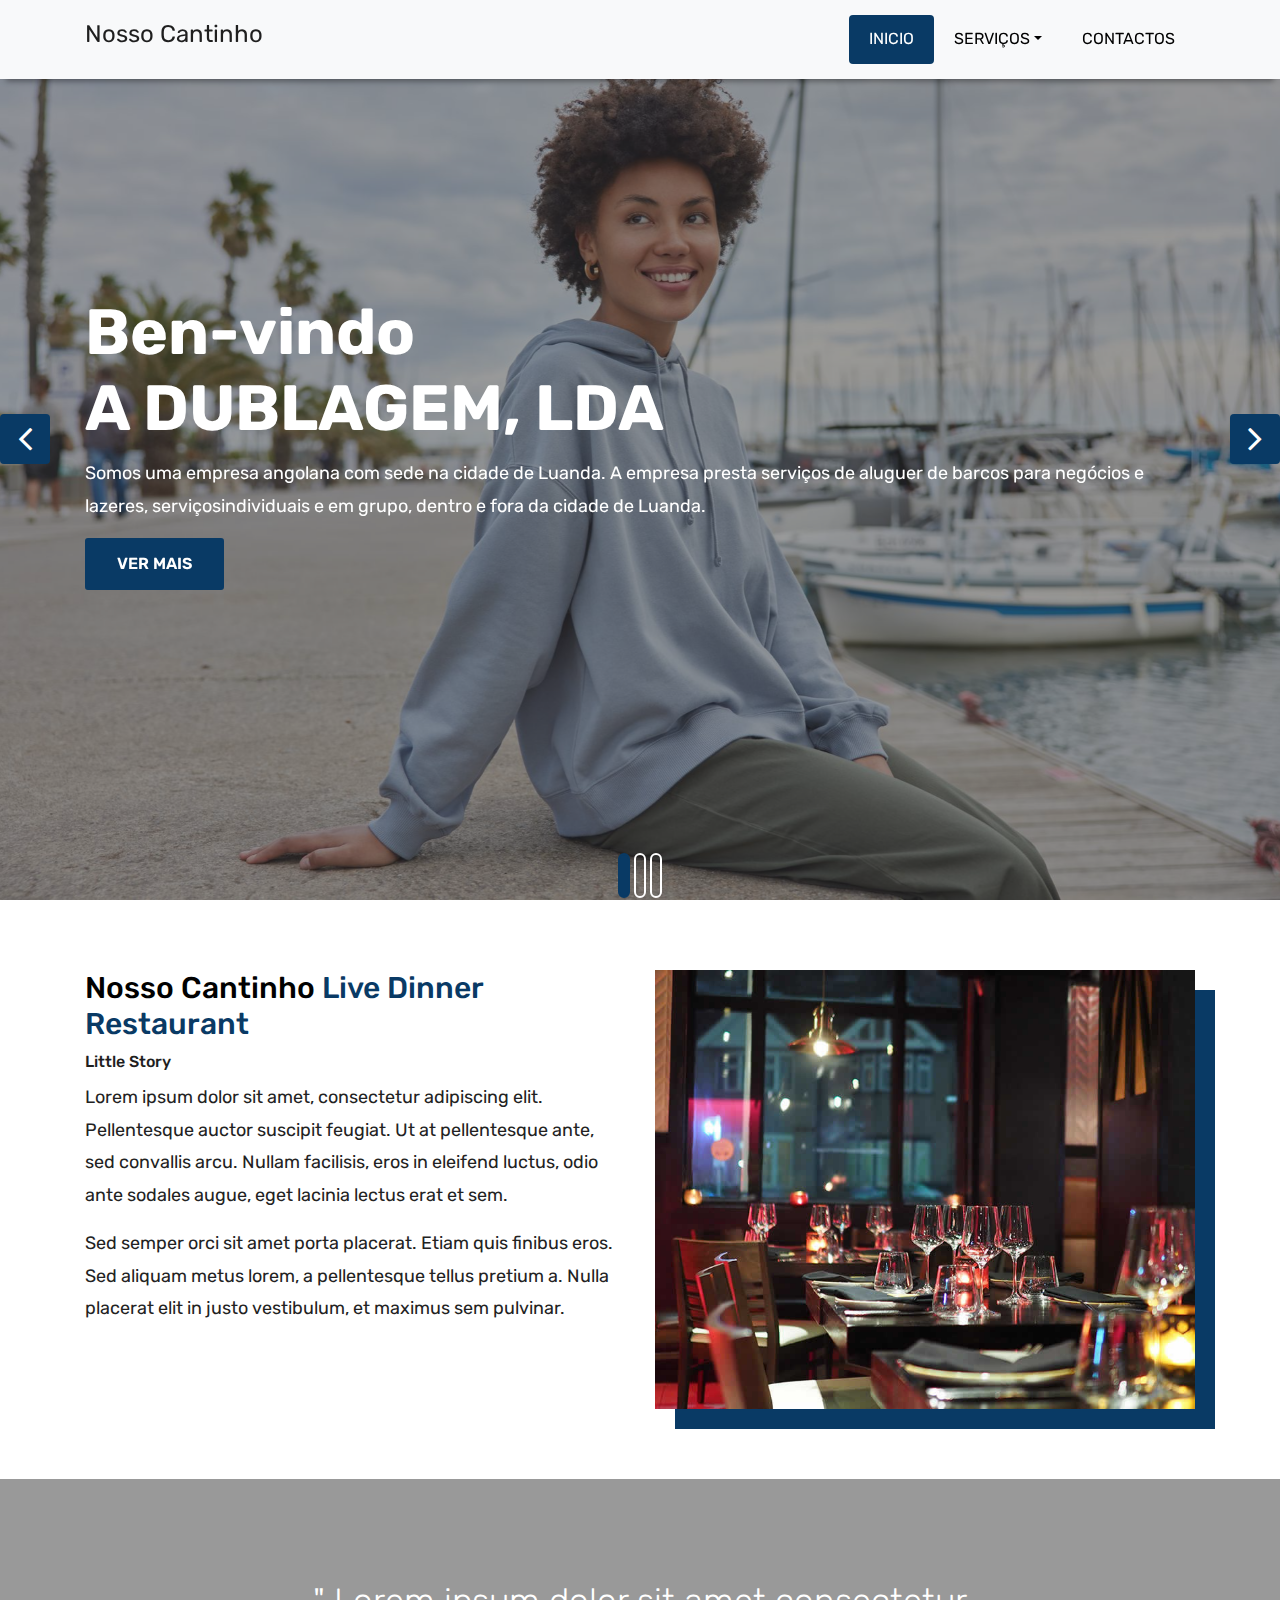
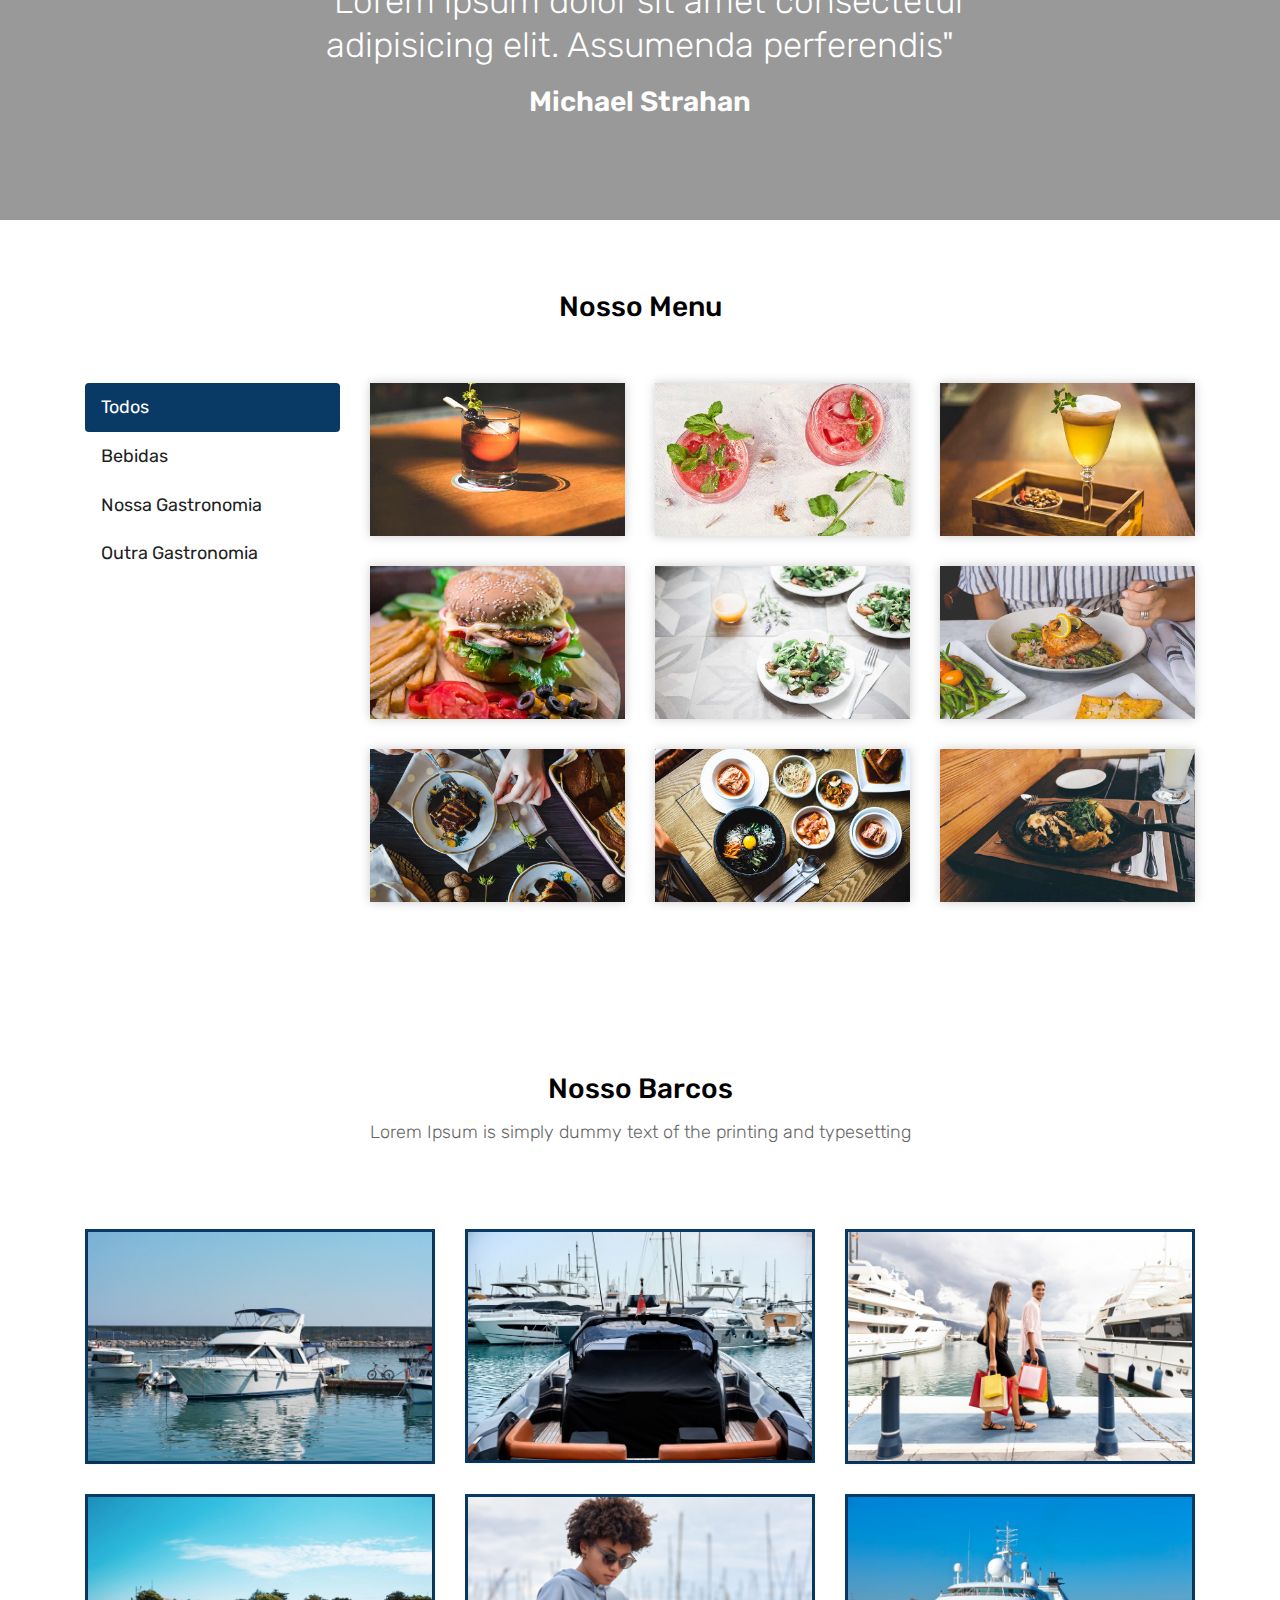
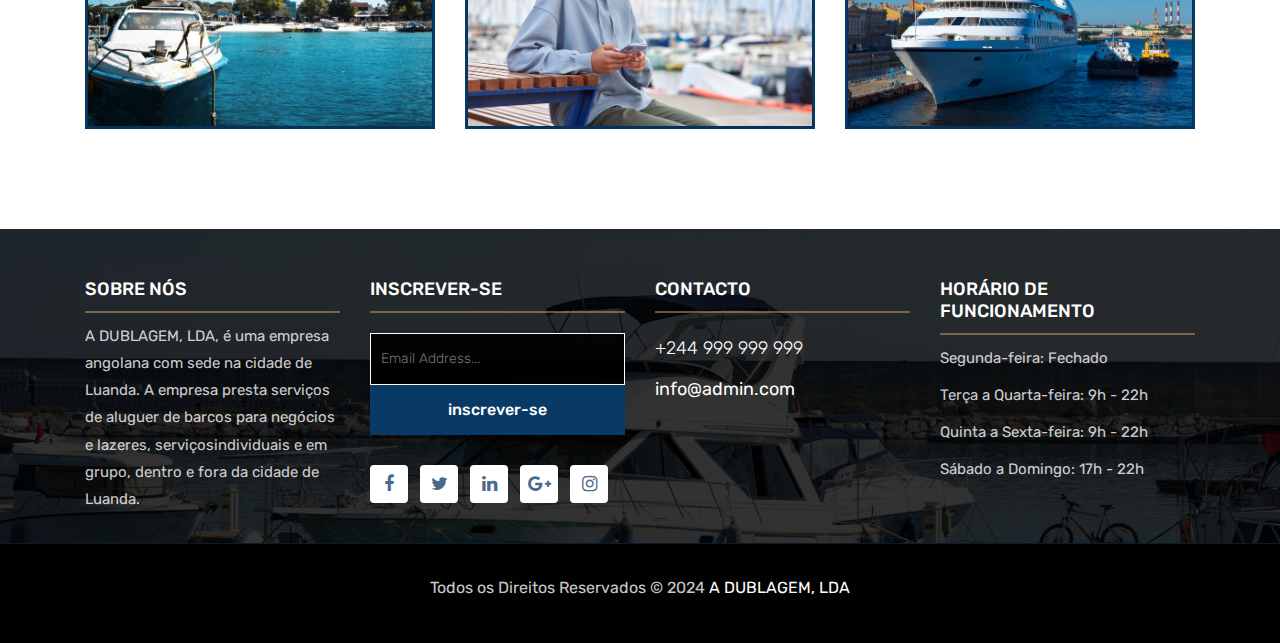
==== commit ae5db124: "commit-2" ====
--- a/index.html
+++ b/index.html
@@ -446,59 +446,7 @@
 	</div>
 	<!-- End Gallery -->
 	
-	<!-- Start Customer Reviews -->
-	<div class="customer-reviews-box">
-		<div class="container">
-			<div class="row">
-				<div class="col-lg-12">
-					<div class="heading-title text-center">
-						<h2>Customer Reviews</h2>
-						<p>Lorem Ipsum is simply dummy text of the printing and typesetting</p>
-					</div>
-				</div>
-			</div>
-			<div class="row">
-				<div class="col-md-8 mr-auto ml-auto text-center">
-					<div id="reviews" class="carousel slide" data-ride="carousel">
-						<div class="carousel-inner mt-4">
-							<div class="carousel-item text-center active">
-								<div class="img-box p-1 border rounded-circle m-auto">
-									<img class="d-block w-100 rounded-circle" src="images/quotations-button.png" alt="">
-								</div>
-								<h5 class="mt-4 mb-0"><strong class="text-warning text-uppercase">Paul Mitchel</strong></h5>
-								<h6 class="text-dark m-0">Web Developer</h6>
-								<p class="m-0 pt-3">Lorem ipsum dolor sit amet, consectetur adipiscing elit. Nam eu sem tempor, varius quam at, luctus dui. Mauris magna metus, dapibus nec turpis vel, semper malesuada ante. Idac bibendum scelerisque non non purus. Suspendisse varius nibh non aliquet.</p>
-							</div>
-							<div class="carousel-item text-center">
-								<div class="img-box p-1 border rounded-circle m-auto">
-									<img class="d-block w-100 rounded-circle" src="images/quotations-button.png" alt="">
-								</div>
-								<h5 class="mt-4 mb-0"><strong class="text-warning text-uppercase">Steve Fonsi</strong></h5>
-								<h6 class="text-dark m-0">Web Designer</h6>
-								<p class="m-0 pt-3">Lorem ipsum dolor sit amet, consectetur adipiscing elit. Nam eu sem tempor, varius quam at, luctus dui. Mauris magna metus, dapibus nec turpis vel, semper malesuada ante. Idac bibendum scelerisque non non purus. Suspendisse varius nibh non aliquet.</p>
-							</div>
-							<div class="carousel-item text-center">
-								<div class="img-box p-1 border rounded-circle m-auto">
-									<img class="d-block w-100 rounded-circle" src="images/quotations-button.png" alt="">
-								</div>
-								<h5 class="mt-4 mb-0"><strong class="text-warning text-uppercase">Daniel vebar</strong></h5>
-								<h6 class="text-dark m-0">Seo Analyst</h6>
-								<p class="m-0 pt-3">Lorem ipsum dolor sit amet, consectetur adipiscing elit. Nam eu sem tempor, varius quam at, luctus dui. Mauris magna metus, dapibus nec turpis vel, semper malesuada ante. Idac bibendum scelerisque non non purus. Suspendisse varius nibh non aliquet.</p>
-							</div>
-						</div>
-						<a class="carousel-control-prev" href="#reviews" role="button" data-slide="prev">
-							<i class="fa fa-angle-left" aria-hidden="true"></i>
-							<span class="sr-only">Previous</span>
-						</a>
-						<a class="carousel-control-next" href="#reviews" role="button" data-slide="next">
-							<i class="fa fa-angle-right" aria-hidden="true"></i>
-							<span class="sr-only">Next</span>
-						</a>
-                    </div>
-				</div>
-			</div>
-		</div>
-	</div>
+	
 	<!-- End Customer Reviews -->
 	
 	<!-- Start Contact info -->
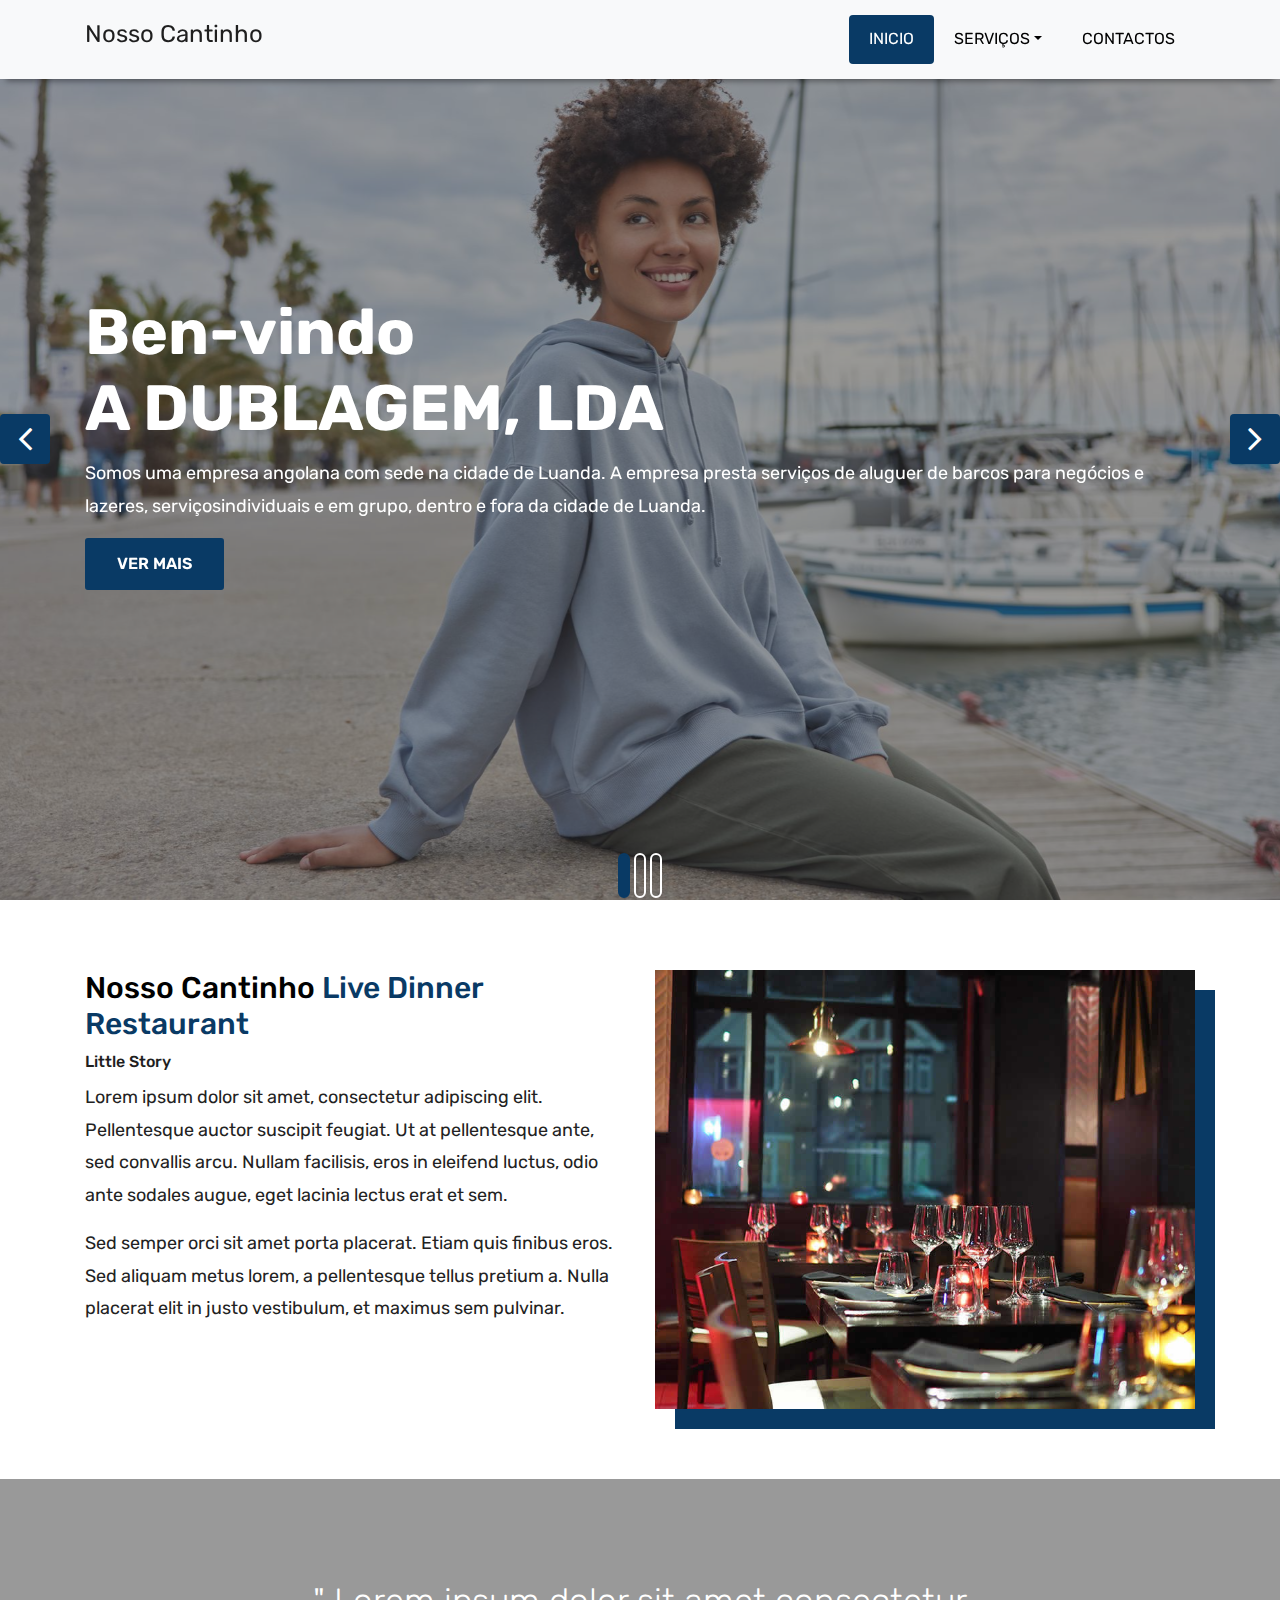
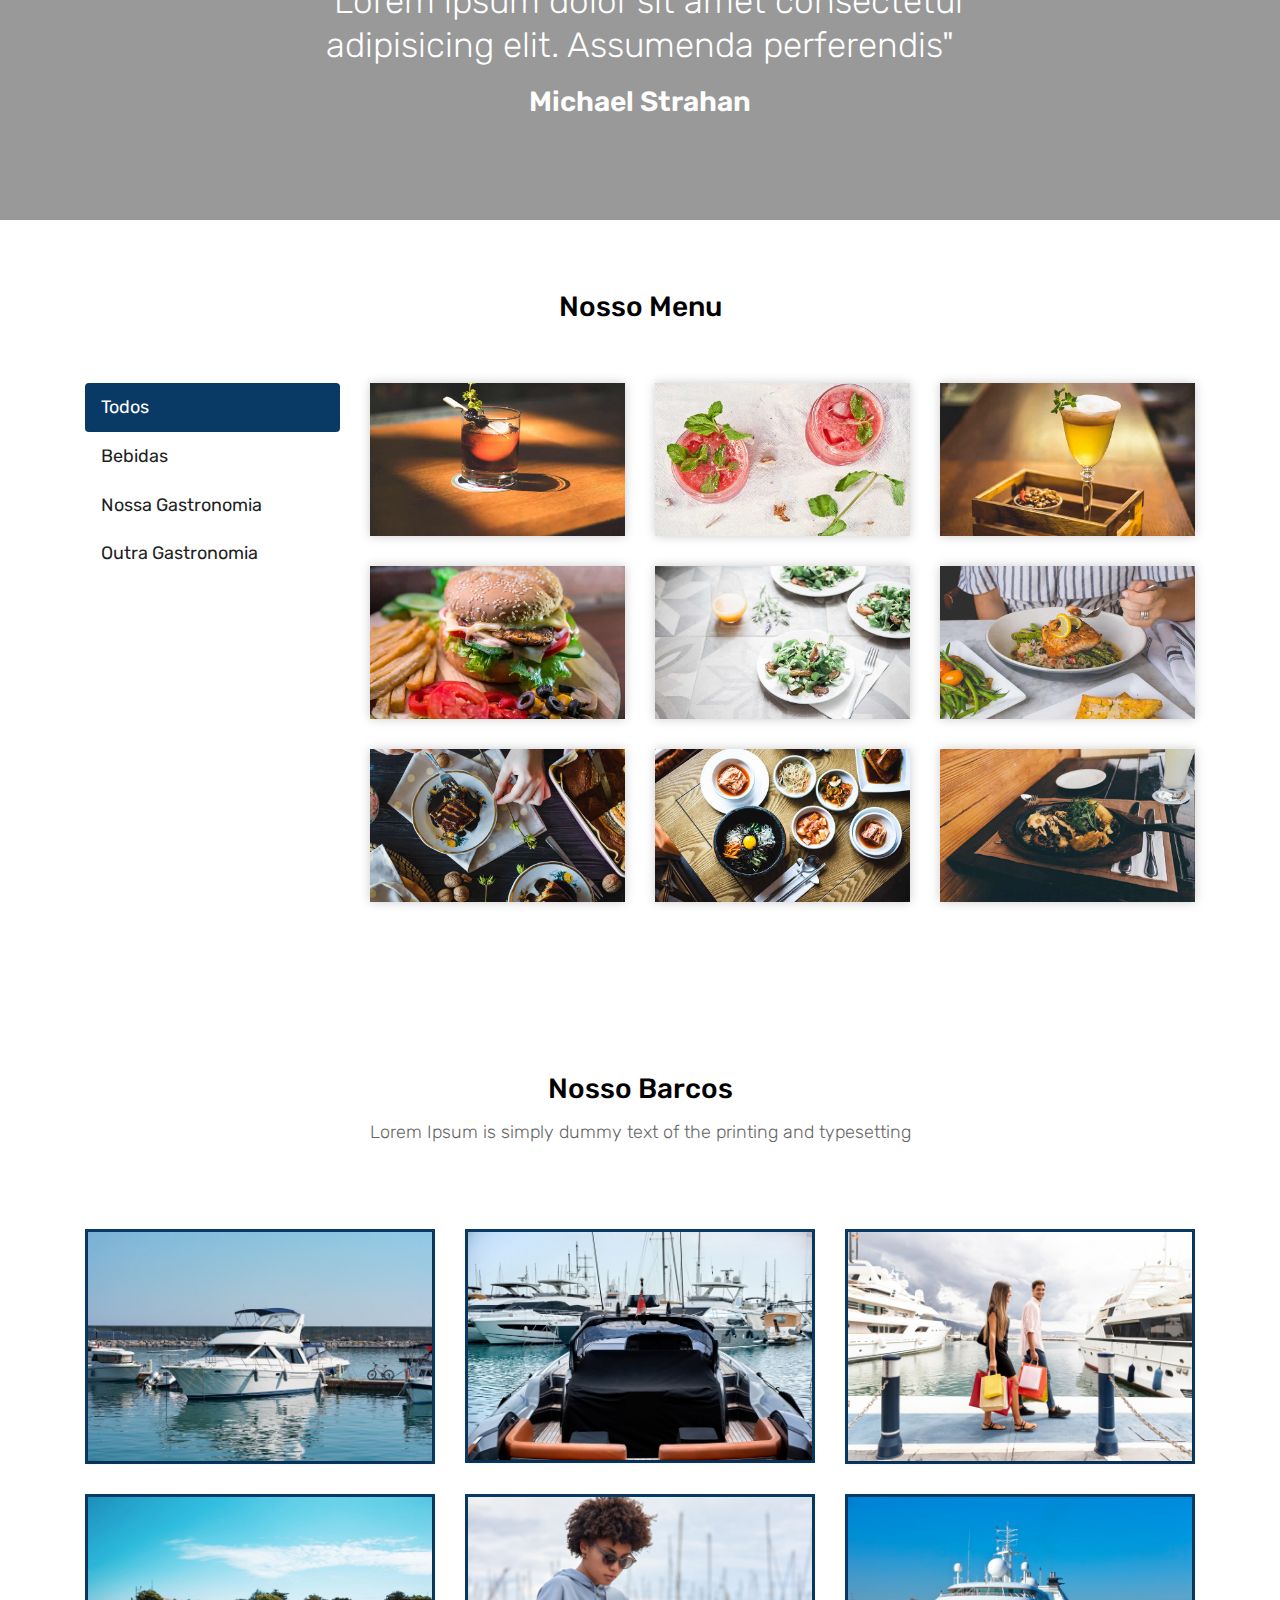
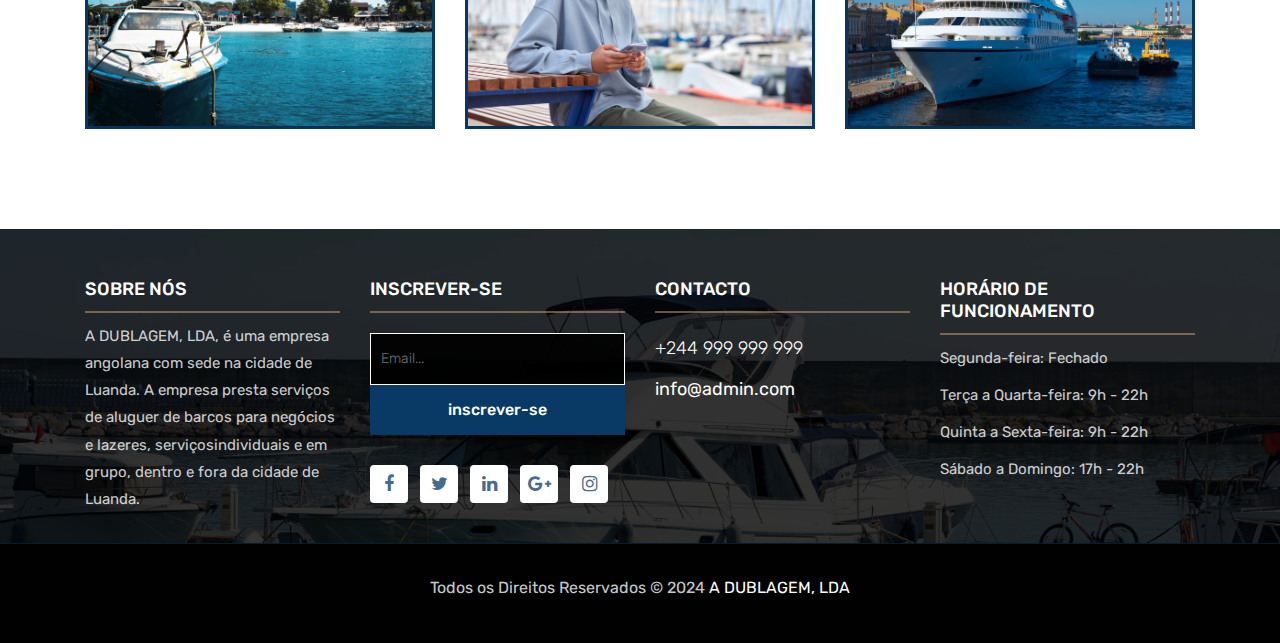
==== commit 49331aee: "commit-3" ====
--- a/index.html
+++ b/index.html
@@ -474,7 +474,7 @@
 					name="EMAIL"
 					id="subs-email"
 					class="form_input"
-					placeholder="Email Address..."
+					placeholder="Email..."
 					type="email"
 				  />
 				  <button type="submit" class="submit">inscrever-se</button>
